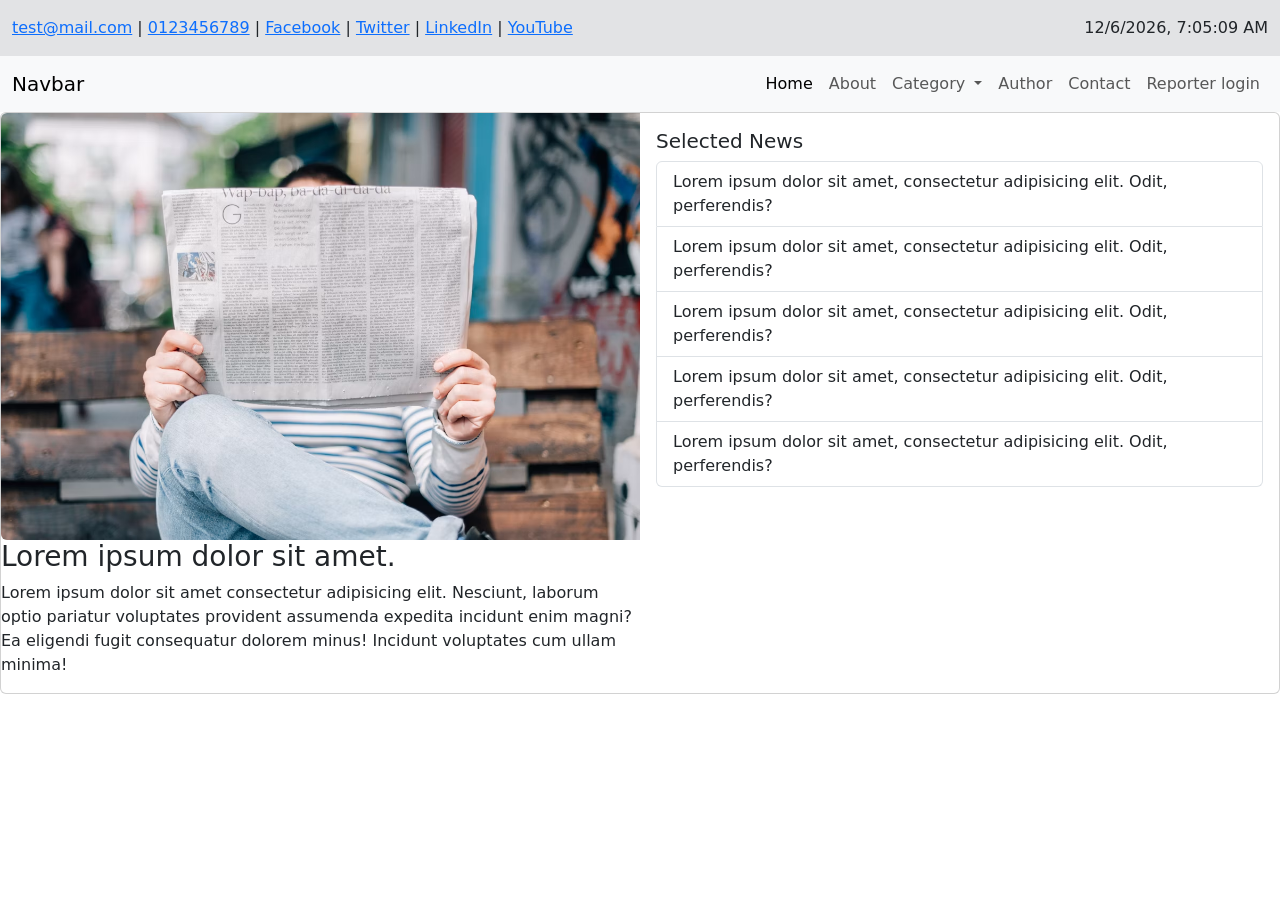
==== index.html @ 18ce4dfd "lead news added" ====
<!doctype html>
<html lang="en">

<head>
    <meta charset="utf-8">
    <meta name="viewport" content="width=device-width, initial-scale=1">
    <title>Bootstrap demo</title>
    <link href="https://cdn.jsdelivr.net/npm/bootstrap@5.3.8/dist/css/bootstrap.min.css" rel="stylesheet"
        integrity="sha384-sRIl4kxILFvY47J16cr9ZwB07vP4J8+LH7qKQnuqkuIAvNWLzeN8tE5YBujZqJLB" crossorigin="anonymous">
</head>

<body>

    <!-- header top -->
    <div class="d-flex justify-content-between align-items-center bg-secondary-subtle py-3 container-fluid">
        <div class="text-dark">
            <a href="">test@mail.com</a> |
            <a href="">0123456789</a> |
            <a href="#">Facebook</a> |
            <a href="#">Twitter</a> |
            <a href="#">LinkedIn</a> |
            <a href="#">YouTube</a>
        </div>

        <div>
            <span id="time" class="time-display"></span>
        </div>
    </div>

    <!-- Navbar -->
    <nav class="navbar navbar-expand-lg bg-body-tertiary">
        <div class="container-fluid">
            <a class="navbar-brand" href="#">Navbar</a>
            <button class="navbar-toggler" type="button" data-bs-toggle="collapse"
                data-bs-target="#navbarSupportedContent" aria-controls="navbarSupportedContent" aria-expanded="false"
                aria-label="Toggle navigation">
                <span class="navbar-toggler-icon"></span>
            </button>
            <div class="collapse navbar-collapse" id="navbarSupportedContent">
                <ul class="navbar-nav ms-auto mb-2 mb-lg-0">
                    <li class="nav-item">
                        <a class="nav-link active" aria-current="page" href="#">Home</a>
                    </li>
                    <li class="nav-item">
                        <a class="nav-link" href="#">About</a>
                    </li>
                    <li class="nav-item dropdown">
                        <a class="nav-link dropdown-toggle" href="#" role="button" data-bs-toggle="dropdown"
                            aria-expanded="false">
                            Category
                        </a>
                        <ul class="dropdown-menu">
                            <li><a class="dropdown-item" href="#">National</a></li>
                            <li><a class="dropdown-item" href="#">Politics</a></li>
                            <li><a class="dropdown-item" href="#">Sports</a></li>
                            <li><a class="dropdown-item" href="#">Education</a></li>
                            <li><a class="dropdown-item" href="#">Entertainment</a></li>

                        </ul>
                    </li>
                    <li class="nav-item">
                        <a class="nav-link" href="#">Author</a>
                    </li>
                    <li class="nav-item">
                        <a class="nav-link" href="#">Contact</a>
                    </li>
                    <li class="nav-item">
                        <a class="nav-link" href="#">Reporter login</a>
                    </li>

                </ul>

            </div>
        </div>
    </nav>

    <!-- lead news -->
    <div class="card mb-3">
        <div class="row g-0">
            <div class="col-md-6">
                <img src="/images/photo-1495020689067-958852a7765e.avif" class="img-fluid rounded-start" alt="...">
                <h3>Lorem ipsum dolor sit amet.</h3>
                <p>Lorem ipsum dolor sit amet consectetur adipisicing elit. Nesciunt, laborum optio pariatur voluptates
                    provident assumenda expedita incidunt enim magni? Ea eligendi fugit consequatur dolorem minus!
                    Incidunt voluptates cum ullam minima!</p>
            </div>
            <div class="col-md-6">
                <div class="card-body">
                    <h3 class="h5">Selected News</h3>
                    <div class="list-group">
                        
                        <a href="#" class="list-group-item list-group-item-action">Lorem ipsum dolor sit amet, consectetur adipisicing elit. Odit, perferendis?</a>
                        <a href="#" class="list-group-item list-group-item-action">Lorem ipsum dolor sit amet, consectetur adipisicing elit. Odit, perferendis?</a>
                        <a href="#" class="list-group-item list-group-item-action">Lorem ipsum dolor sit amet, consectetur adipisicing elit. Odit, perferendis?</a>
                        <a href="#" class="list-group-item list-group-item-action">Lorem ipsum dolor sit amet, consectetur adipisicing elit. Odit, perferendis?</a>
                        <a href="#" class="list-group-item list-group-item-action">Lorem ipsum dolor sit amet, consectetur adipisicing elit. Odit, perferendis?</a>
                        
                    </div>
                </div>
            </div>
        </div>
    </div>



    <script src="https://cdn.jsdelivr.net/npm/bootstrap@5.3.8/dist/js/bootstrap.bundle.min.js"
        integrity="sha384-FKyoEForCGlyvwx9Hj09JcYn3nv7wiPVlz7YYwJrWVcXK/BmnVDxM+D2scQbITxI"
        crossorigin="anonymous"></script>
    <script src="/js/script.js"></script>
</body>

</html>
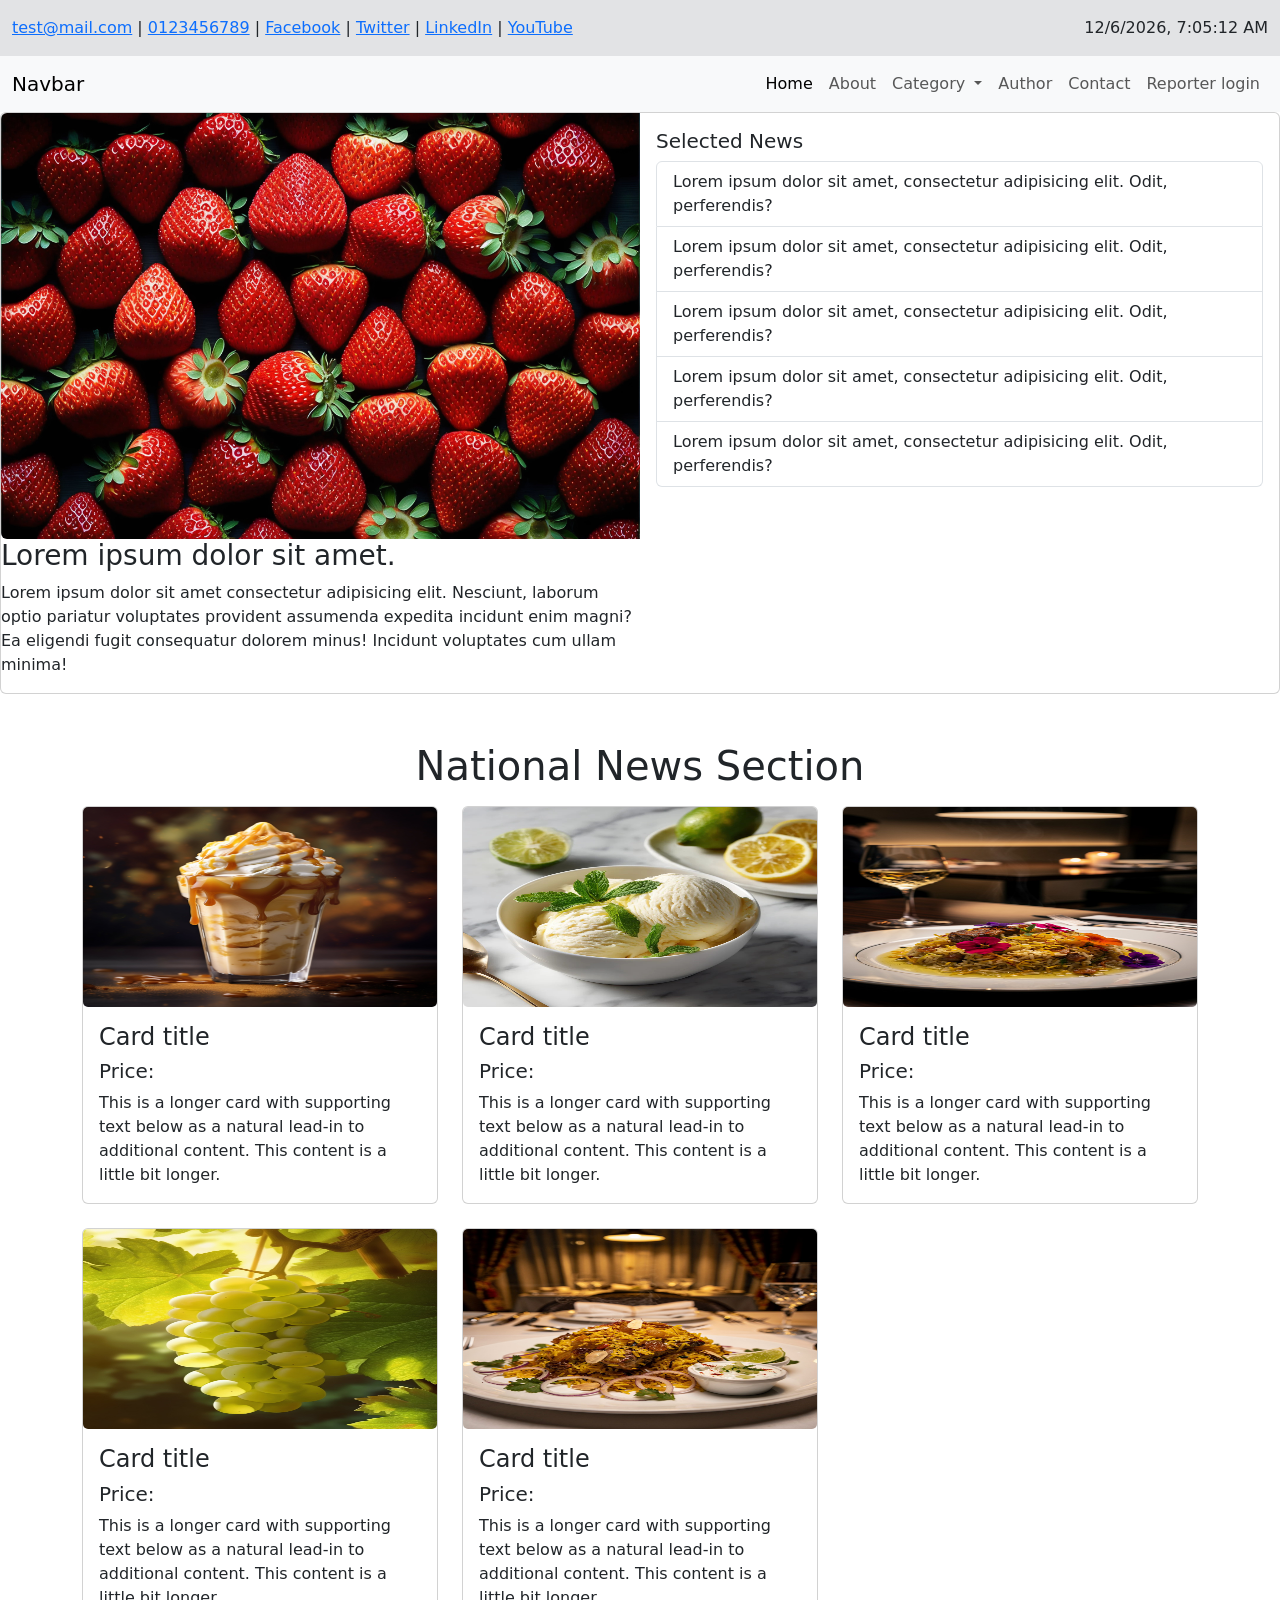
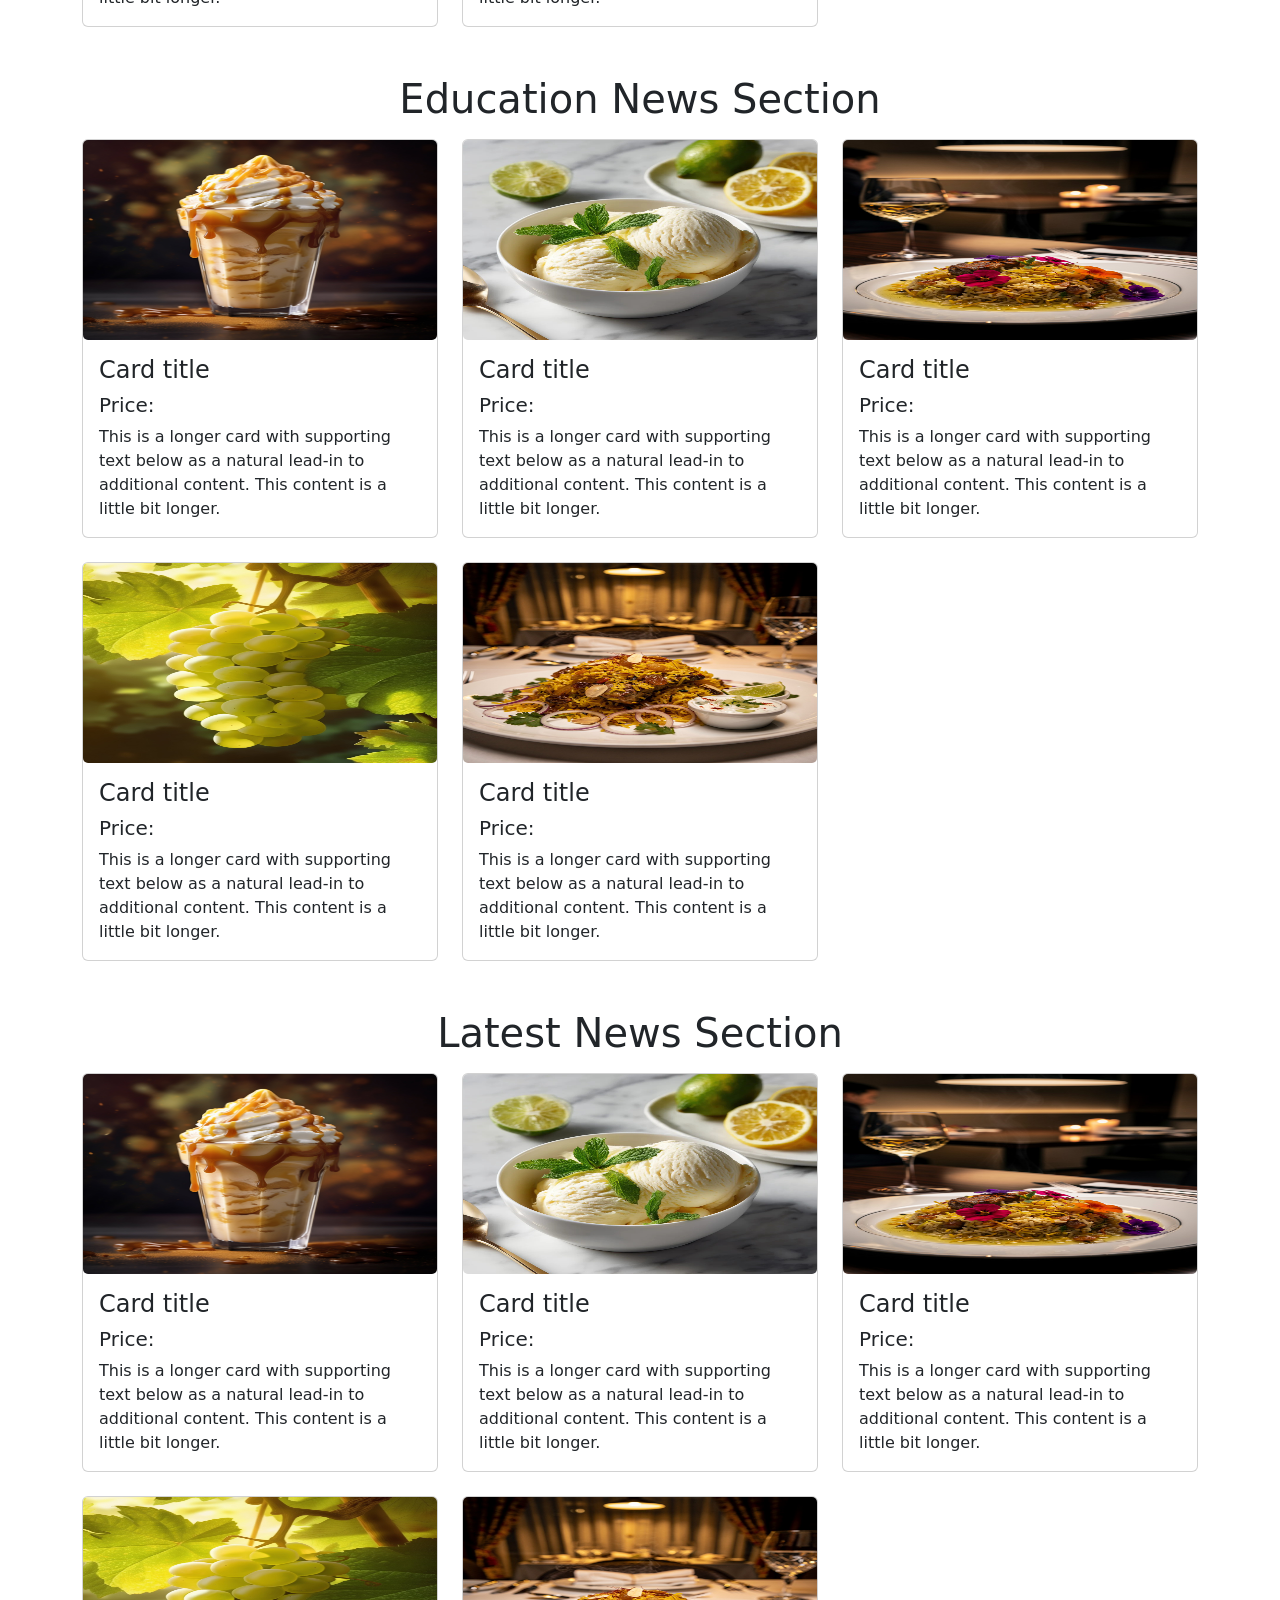
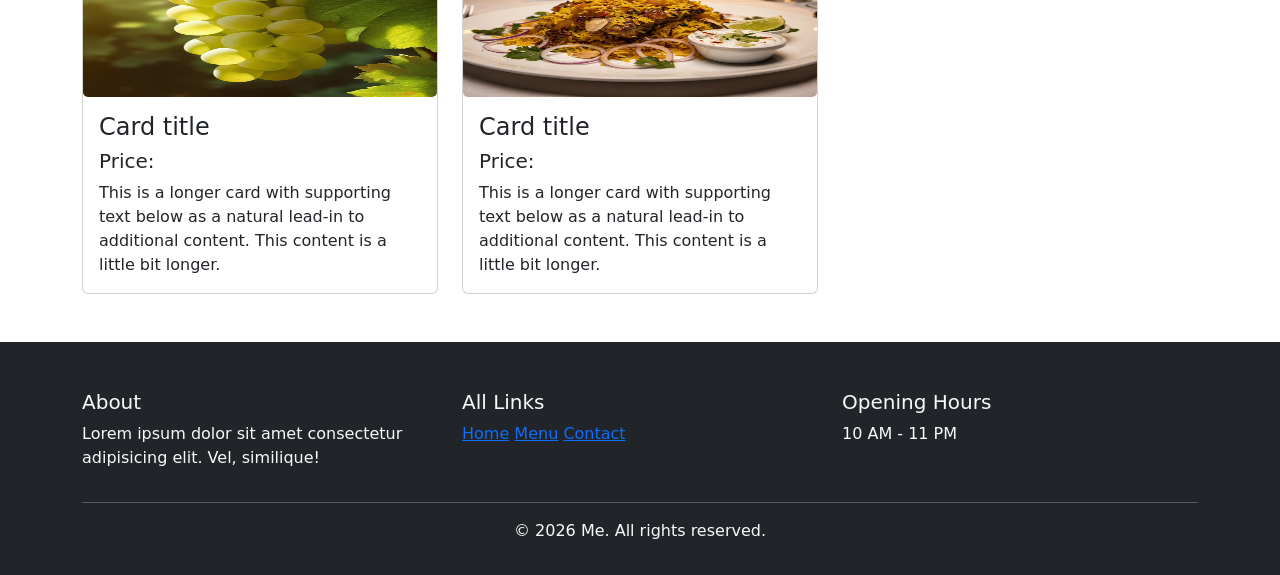
==== commit 0d11a865: "home page complyete" ====
--- a/index.html
+++ b/index.html
@@ -5,6 +5,7 @@
     <meta charset="utf-8">
     <meta name="viewport" content="width=device-width, initial-scale=1">
     <title>Bootstrap demo</title>
+    <link rel="stylesheet" href="/css/style.css">
     <link href="https://cdn.jsdelivr.net/npm/bootstrap@5.3.8/dist/css/bootstrap.min.css" rel="stylesheet"
         integrity="sha384-sRIl4kxILFvY47J16cr9ZwB07vP4J8+LH7qKQnuqkuIAvNWLzeN8tE5YBujZqJLB" crossorigin="anonymous">
 </head>
@@ -78,7 +79,7 @@
     <div class="card mb-3">
         <div class="row g-0">
             <div class="col-md-6">
-                <img src="/images/photo-1495020689067-958852a7765e.avif" class="img-fluid rounded-start" alt="...">
+                <img src="/images/slide-15.jpg" class="img-fluid rounded-start" alt="...">
                 <h3>Lorem ipsum dolor sit amet.</h3>
                 <p>Lorem ipsum dolor sit amet consectetur adipisicing elit. Nesciunt, laborum optio pariatur voluptates
                     provident assumenda expedita incidunt enim magni? Ea eligendi fugit consequatur dolorem minus!
@@ -101,6 +102,232 @@
         </div>
     </div>
 
+     <!-- National News Section  -->
+
+  <section class="container my-5">
+    <h1 class="mt-4 mb-3 text-center">National News Section </h1>
+
+    <!-- Card -->
+    <div class="row row-cols-1 row-cols-md-3 g-4">
+      <div class="col">
+        <div class="card">
+          <img src="/images/card-8.jpg" class="card-img-top card-img" alt="...">
+          <div class="card-body">
+            <h4 class="card-title">Card title</h4>
+            <h5 class="">Price: </h5>
+            <p class="card-text">This is a longer card with supporting text below as a natural lead-in to additional
+              content. This content is a little bit longer.</p>
+          </div>
+        </div>
+      </div>
+      <div class="col">
+        <div class="card">
+          <img src="/images/card-4.jpg" class="card-img-top card-img" alt="...">
+          <div class="card-body">
+            <h4 class="card-title">Card title</h4>
+            <h5 class="">Price: </h5>
+            <p class="card-text">This is a longer card with supporting text below as a natural lead-in to additional
+              content. This content is a little bit longer.</p>
+          </div>
+        </div>
+      </div>
+      <div class="col">
+        <div class="card">
+          <img src="/images/card-10.jpg" class="card-img-top card-img" alt="...">
+          <div class="card-body">
+            <h4 class="card-title">Card title</h4>
+            <h5 class="">Price: </h5>
+            <p class="card-text">This is a longer card with supporting text below as a natural lead-in to additional
+              content. This content is a little bit longer.</p>
+          </div>
+        </div>
+      </div>
+      <div class="col">
+        <div class="card">
+          <img src="/images/card-13.jpg" class="card-img-top card-img" alt="...">
+          <div class="card-body">
+            <h4 class="card-title">Card title</h4>
+            <h5 class="">Price: </h5>
+            <p class="card-text">This is a longer card with supporting text below as a natural lead-in to additional
+              content. This content is a little bit longer.</p>
+          </div>
+        </div>
+      </div>
+      <div class="col">
+        <div class="card">
+          <img src="/images/card-14.jpg" class="card-img-top card-img" alt="...">
+          <div class="card-body">
+            <h4 class="card-title">Card title</h4>
+            <h5 class="">Price: </h5>
+            <p class="card-text">This is a longer card with supporting text below as a natural lead-in to additional
+              content. This content is a little bit longer.</p>
+          </div>
+        </div>
+      </div>
+    </div>
+  </section>
+     <!-- Education News Section  -->
+
+  <section class="container my-5">
+    <h1 class="mt-4 mb-3 text-center">Education News Section  </h1>
+
+    <!-- Card -->
+    <div class="row row-cols-1 row-cols-md-3 g-4">
+      <div class="col">
+        <div class="card">
+          <img src="/images/card-8.jpg" class="card-img-top card-img" alt="...">
+          <div class="card-body">
+            <h4 class="card-title">Card title</h4>
+            <h5 class="">Price: </h5>
+            <p class="card-text">This is a longer card with supporting text below as a natural lead-in to additional
+              content. This content is a little bit longer.</p>
+          </div>
+        </div>
+      </div>
+      <div class="col">
+        <div class="card">
+          <img src="/images/card-4.jpg" class="card-img-top card-img" alt="...">
+          <div class="card-body">
+            <h4 class="card-title">Card title</h4>
+            <h5 class="">Price: </h5>
+            <p class="card-text">This is a longer card with supporting text below as a natural lead-in to additional
+              content. This content is a little bit longer.</p>
+          </div>
+        </div>
+      </div>
+      <div class="col">
+        <div class="card">
+          <img src="/images/card-10.jpg" class="card-img-top card-img" alt="...">
+          <div class="card-body">
+            <h4 class="card-title">Card title</h4>
+            <h5 class="">Price: </h5>
+            <p class="card-text">This is a longer card with supporting text below as a natural lead-in to additional
+              content. This content is a little bit longer.</p>
+          </div>
+        </div>
+      </div>
+      <div class="col">
+        <div class="card">
+          <img src="/images/card-13.jpg" class="card-img-top card-img" alt="...">
+          <div class="card-body">
+            <h4 class="card-title">Card title</h4>
+            <h5 class="">Price: </h5>
+            <p class="card-text">This is a longer card with supporting text below as a natural lead-in to additional
+              content. This content is a little bit longer.</p>
+          </div>
+        </div>
+      </div>
+      <div class="col">
+        <div class="card">
+          <img src="/images/card-14.jpg" class="card-img-top card-img" alt="...">
+          <div class="card-body">
+            <h4 class="card-title">Card title</h4>
+            <h5 class="">Price: </h5>
+            <p class="card-text">This is a longer card with supporting text below as a natural lead-in to additional
+              content. This content is a little bit longer.</p>
+          </div>
+        </div>
+      </div>
+    </div>
+  </section>
+     <!-- Special Dishes section -->
+
+  <section class="container my-5">
+    <h1 class="mt-4 mb-3 text-center">Latest News Section </h1>
+
+    <!-- Card -->
+    <div class="row row-cols-1 row-cols-md-3 g-4">
+      <div class="col">
+        <div class="card">
+          <img src="/images/card-8.jpg" class="card-img-top card-img" alt="...">
+          <div class="card-body">
+            <h4 class="card-title">Card title</h4>
+            <h5 class="">Price: </h5>
+            <p class="card-text">This is a longer card with supporting text below as a natural lead-in to additional
+              content. This content is a little bit longer.</p>
+          </div>
+        </div>
+      </div>
+      <div class="col">
+        <div class="card">
+          <img src="/images/card-4.jpg" class="card-img-top card-img" alt="...">
+          <div class="card-body">
+            <h4 class="card-title">Card title</h4>
+            <h5 class="">Price: </h5>
+            <p class="card-text">This is a longer card with supporting text below as a natural lead-in to additional
+              content. This content is a little bit longer.</p>
+          </div>
+        </div>
+      </div>
+      <div class="col">
+        <div class="card">
+          <img src="/images/card-10.jpg" class="card-img-top card-img" alt="...">
+          <div class="card-body">
+            <h4 class="card-title">Card title</h4>
+            <h5 class="">Price: </h5>
+            <p class="card-text">This is a longer card with supporting text below as a natural lead-in to additional
+              content. This content is a little bit longer.</p>
+          </div>
+        </div>
+      </div>
+      <div class="col">
+        <div class="card">
+          <img src="/images/card-13.jpg" class="card-img-top card-img" alt="...">
+          <div class="card-body">
+            <h4 class="card-title">Card title</h4>
+            <h5 class="">Price: </h5>
+            <p class="card-text">This is a longer card with supporting text below as a natural lead-in to additional
+              content. This content is a little bit longer.</p>
+          </div>
+        </div>
+      </div>
+      <div class="col">
+        <div class="card">
+          <img src="/images/card-14.jpg" class="card-img-top card-img" alt="...">
+          <div class="card-body">
+            <h4 class="card-title">Card title</h4>
+            <h5 class="">Price: </h5>
+            <p class="card-text">This is a longer card with supporting text below as a natural lead-in to additional
+              content. This content is a little bit longer.</p>
+          </div>
+        </div>
+      </div>
+    </div>
+  </section>
+
+  <footer class=" bg-dark text-light mt-5 pt-5 pb-3">
+  <div class="container">
+    <div class="row">
+
+      <div class="col-md-4">  
+        <h5>About</h5>
+        <p>Lorem ipsum dolor sit amet consectetur adipisicing elit. Vel, similique!</p>
+      </div>
+
+      <div class="col-md-4">  
+        <h5>All Links</h5>
+          <a href="/index.html">Home</a>
+          <a href="/menu.html">Menu</a>
+          <a href="/contact.html">Contact</a>
+      </div>
+
+      <div class="col-md-4"> 
+        <h5>Opening Hours</h5>
+        <p>10 AM - 11 PM</p> 
+      </div>
+
+
+    </div>
+    <hr>
+  
+      <p class="text-center">&copy; 2026 Me. All rights reserved.</p>
+    
+    
+    
+  </div>
+
+</footer>
+
 
 
     <script src="https://cdn.jsdelivr.net/npm/bootstrap@5.3.8/dist/js/bootstrap.bundle.min.js"
--- a/css/style.css
+++ b/css/style.css
@@ -0,0 +1,3 @@
+.card-img{
+    height: 200px;
+}
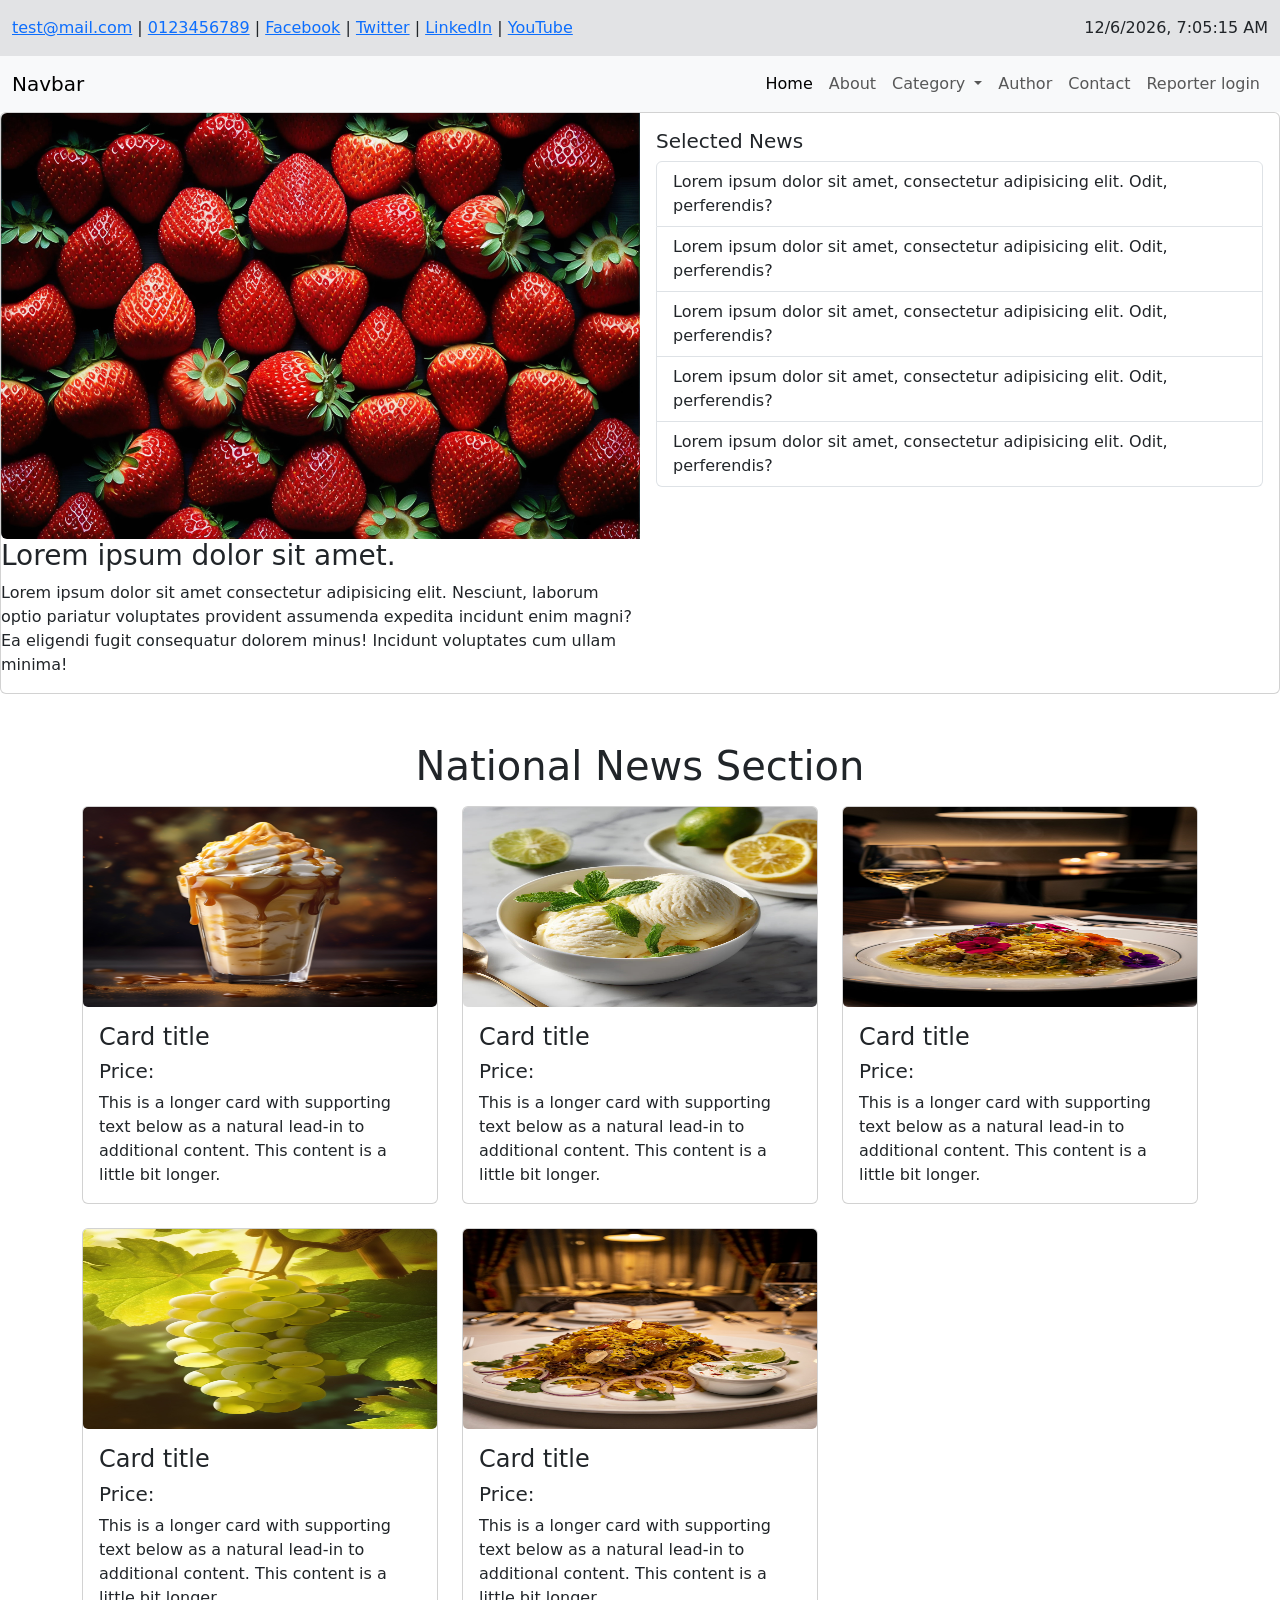
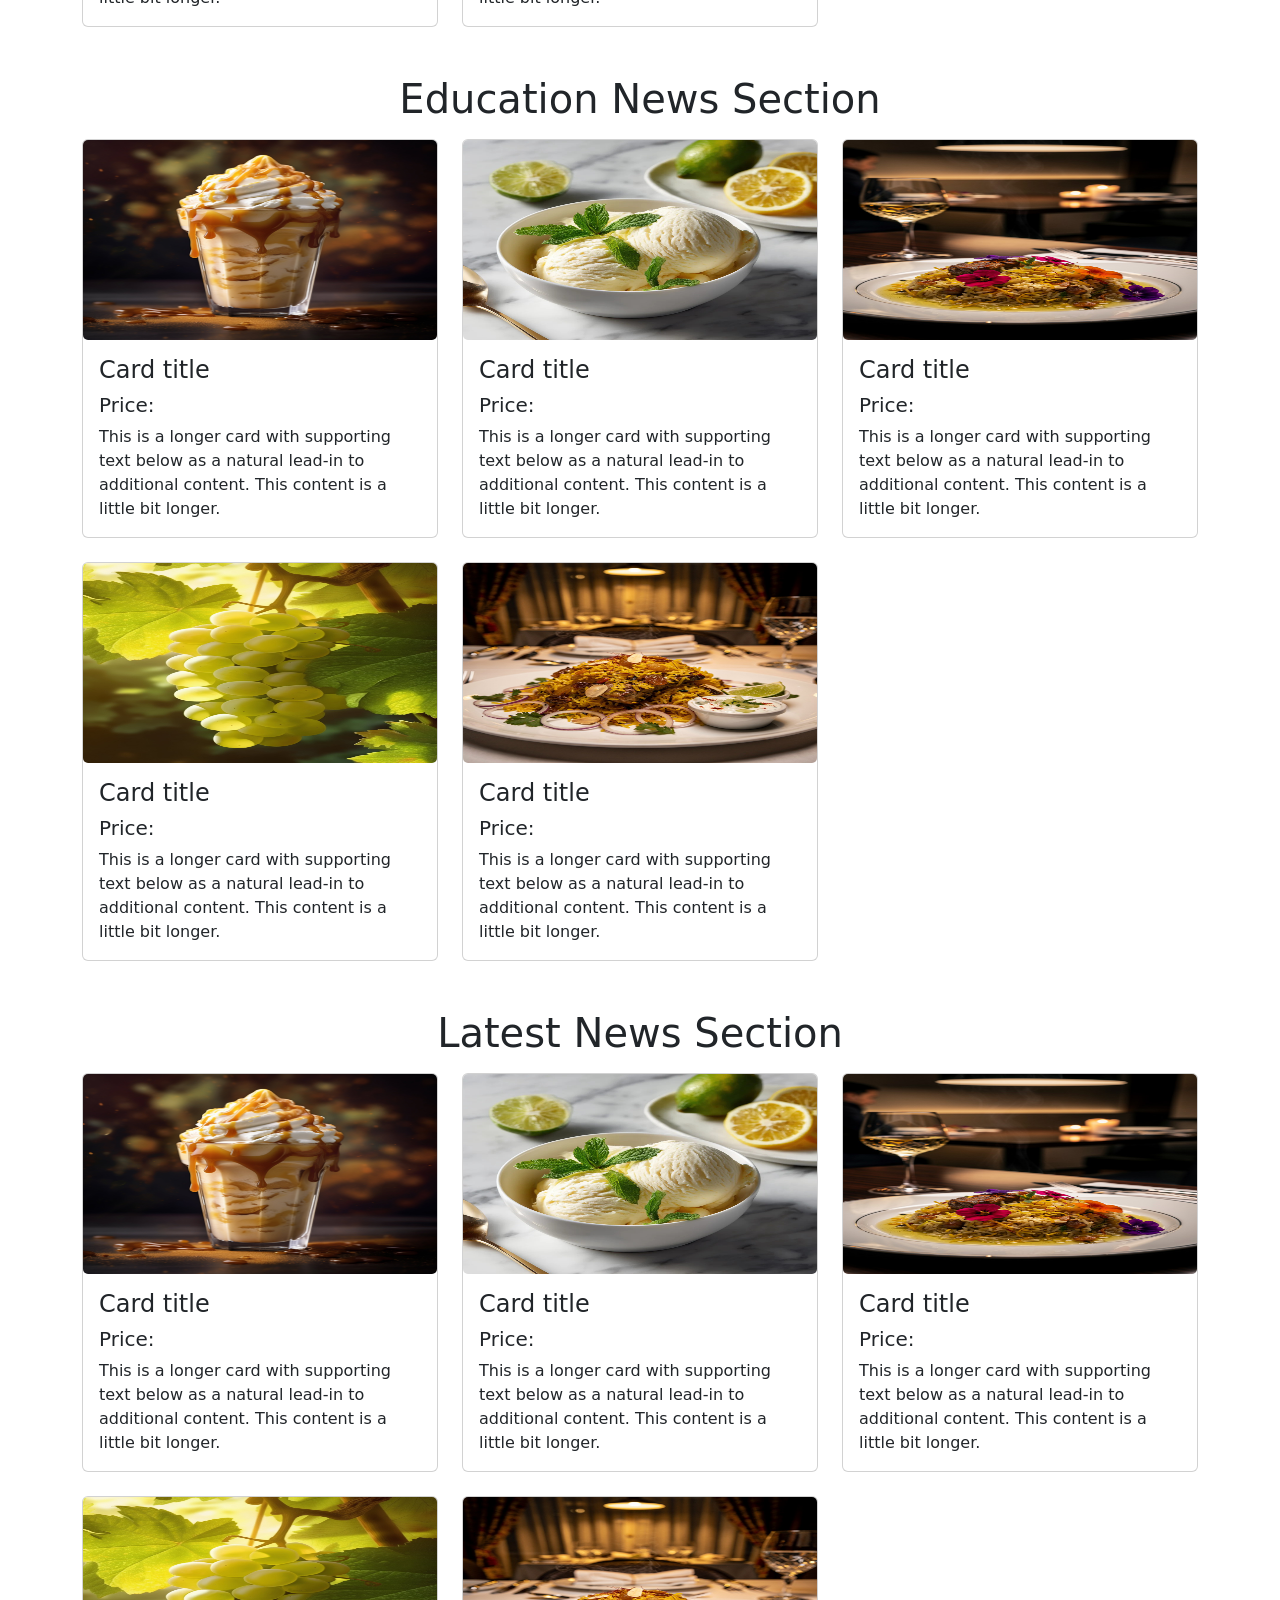
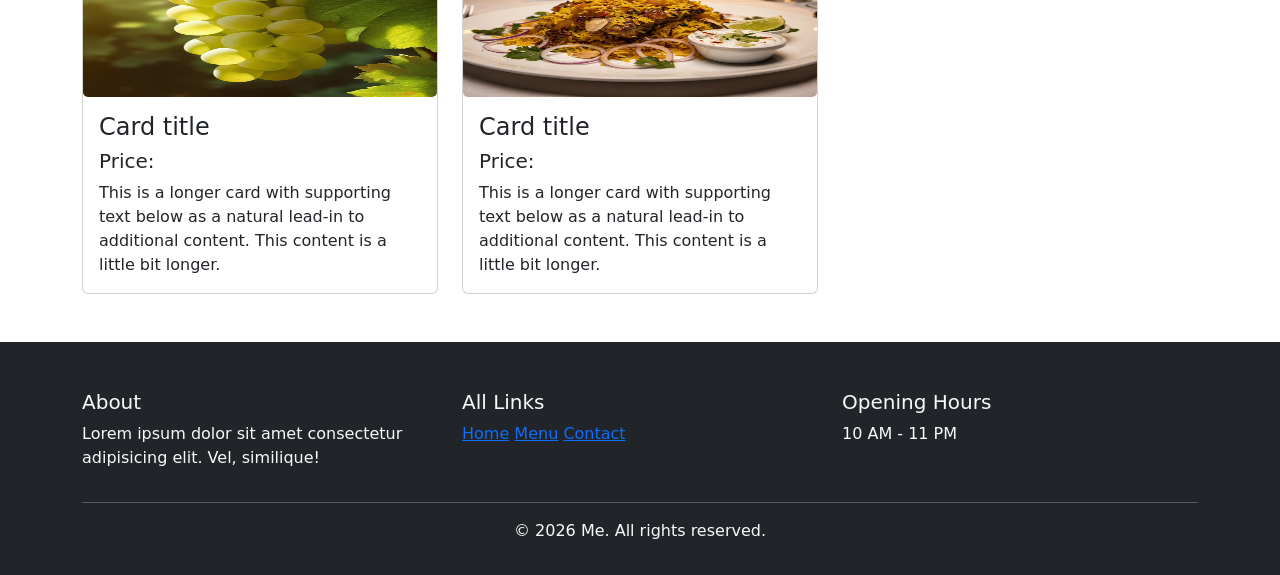
==== commit a591629e: "about page" ====
--- a/index.html
+++ b/index.html
@@ -40,10 +40,10 @@
             <div class="collapse navbar-collapse" id="navbarSupportedContent">
                 <ul class="navbar-nav ms-auto mb-2 mb-lg-0">
                     <li class="nav-item">
-                        <a class="nav-link active" aria-current="page" href="#">Home</a>
-                    </li>
-                    <li class="nav-item">
-                        <a class="nav-link" href="#">About</a>
+                        <a class="nav-link active" aria-current="page" href="/index.html">Home</a>
+                    </li>
+                    <li class="nav-item">
+                        <a class="nav-link" href="/about.html">About</a>
                     </li>
                     <li class="nav-item dropdown">
                         <a class="nav-link dropdown-toggle" href="#" role="button" data-bs-toggle="dropdown"
@@ -60,13 +60,13 @@
                         </ul>
                     </li>
                     <li class="nav-item">
-                        <a class="nav-link" href="#">Author</a>
-                    </li>
-                    <li class="nav-item">
-                        <a class="nav-link" href="#">Contact</a>
-                    </li>
-                    <li class="nav-item">
-                        <a class="nav-link" href="#">Reporter login</a>
+                        <a class="nav-link" href="/author.html">Author</a>
+                    </li>
+                    <li class="nav-item">
+                        <a class="nav-link" href="/contact.html">Contact</a>
+                    </li>
+                    <li class="nav-item">
+                        <a class="nav-link" href="/login.html">Reporter login</a>
                     </li>
 
                 </ul>
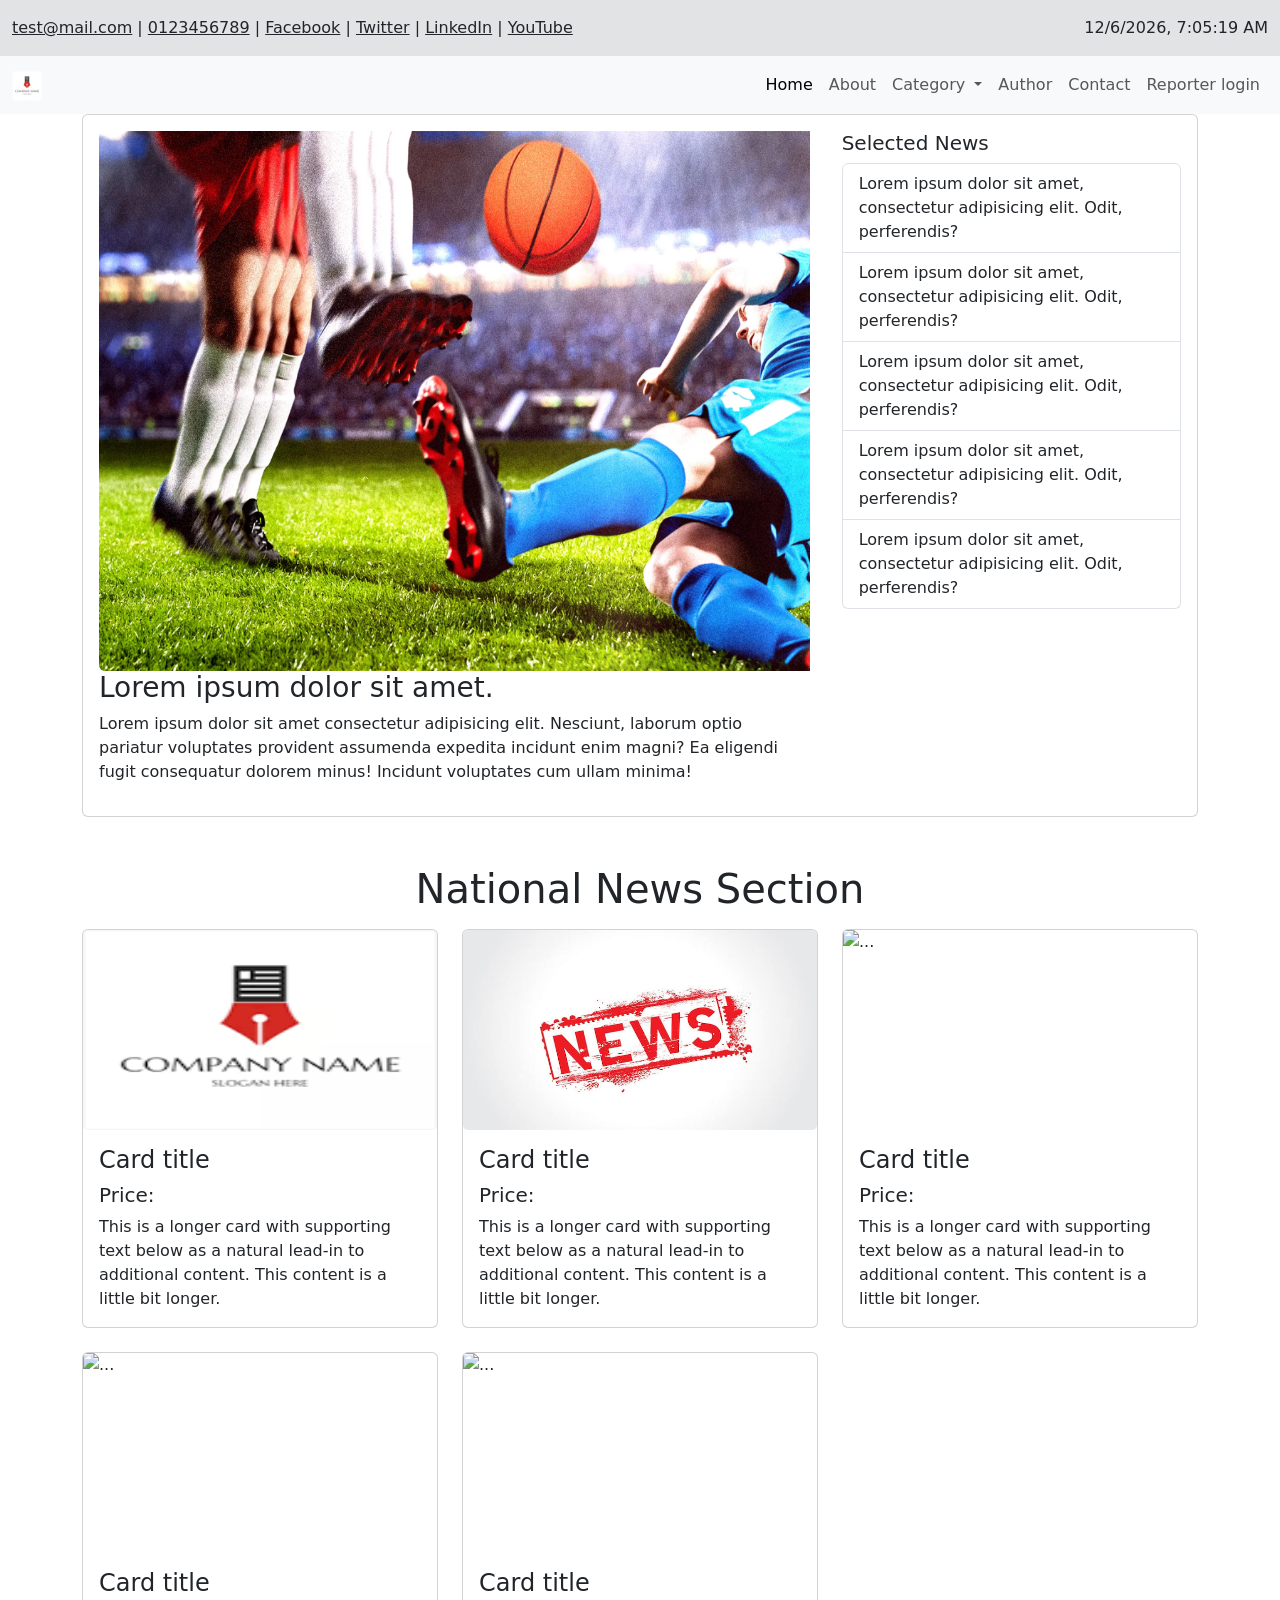
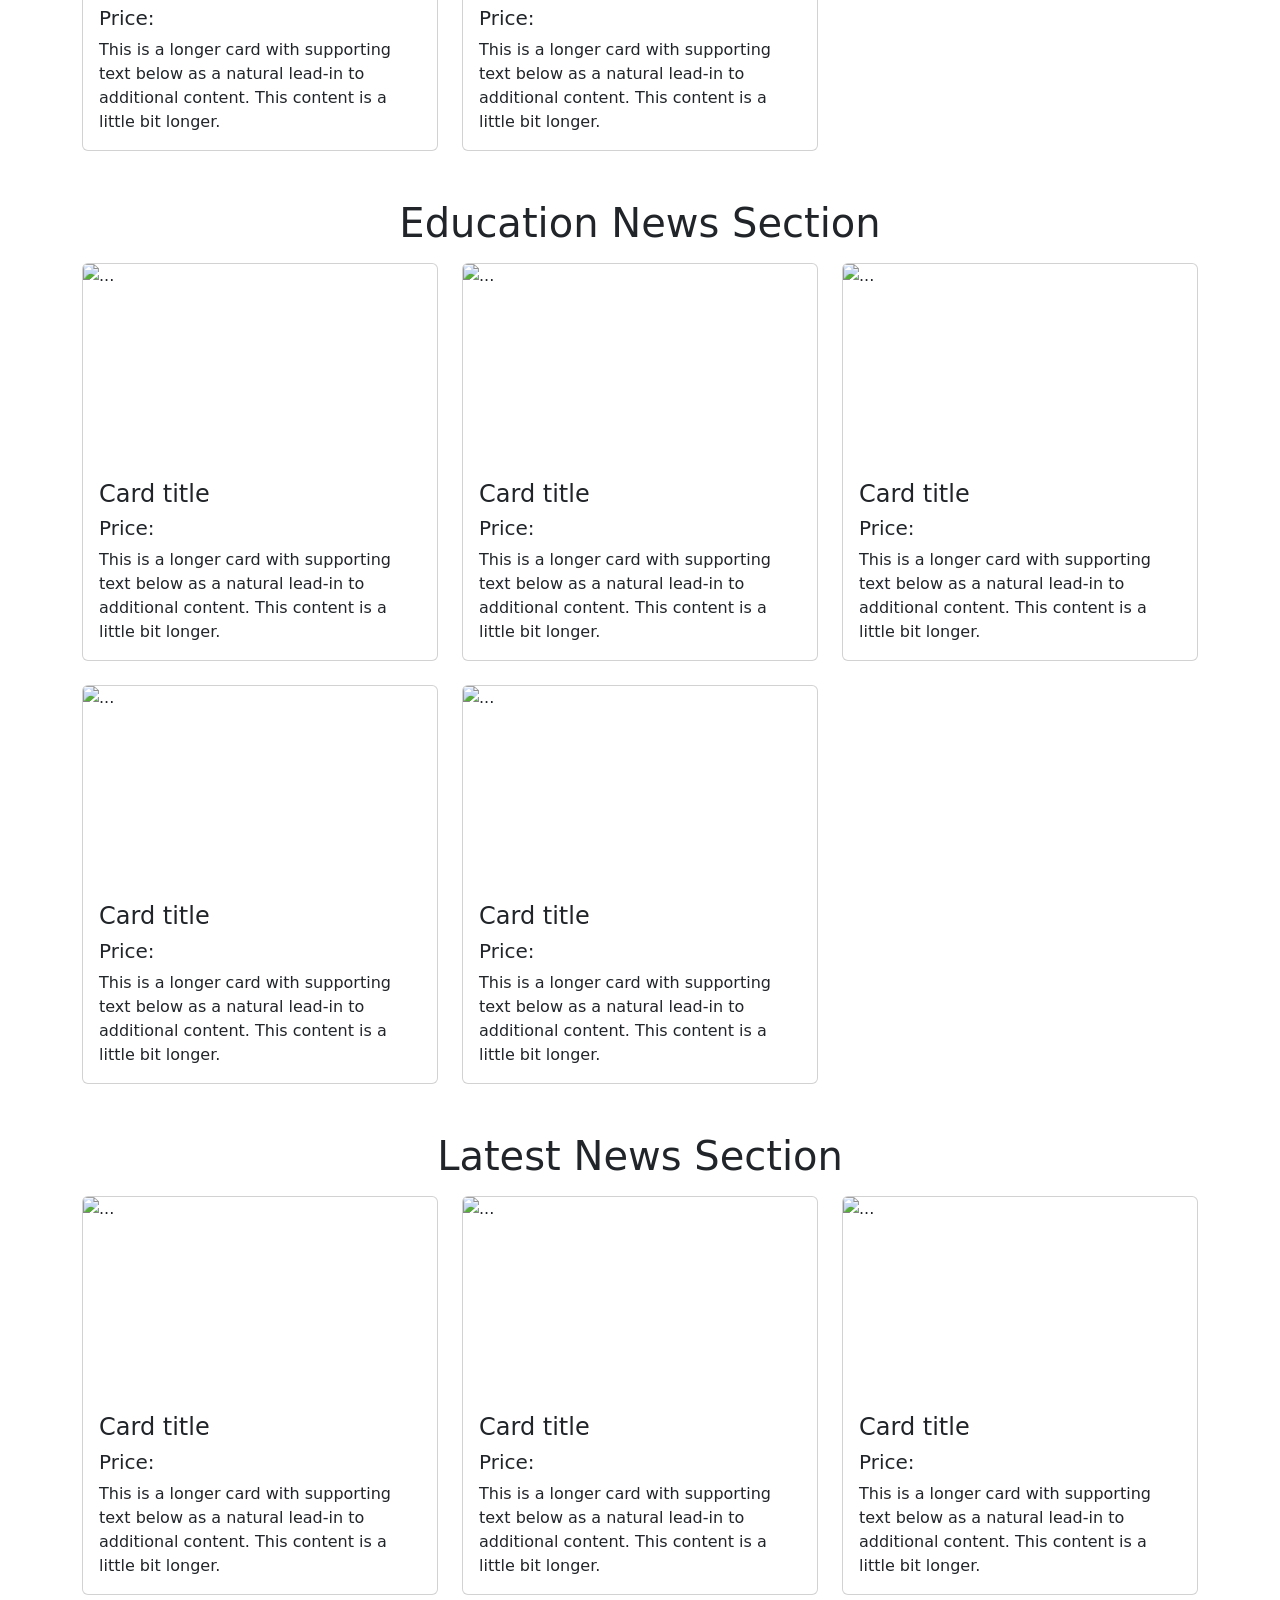
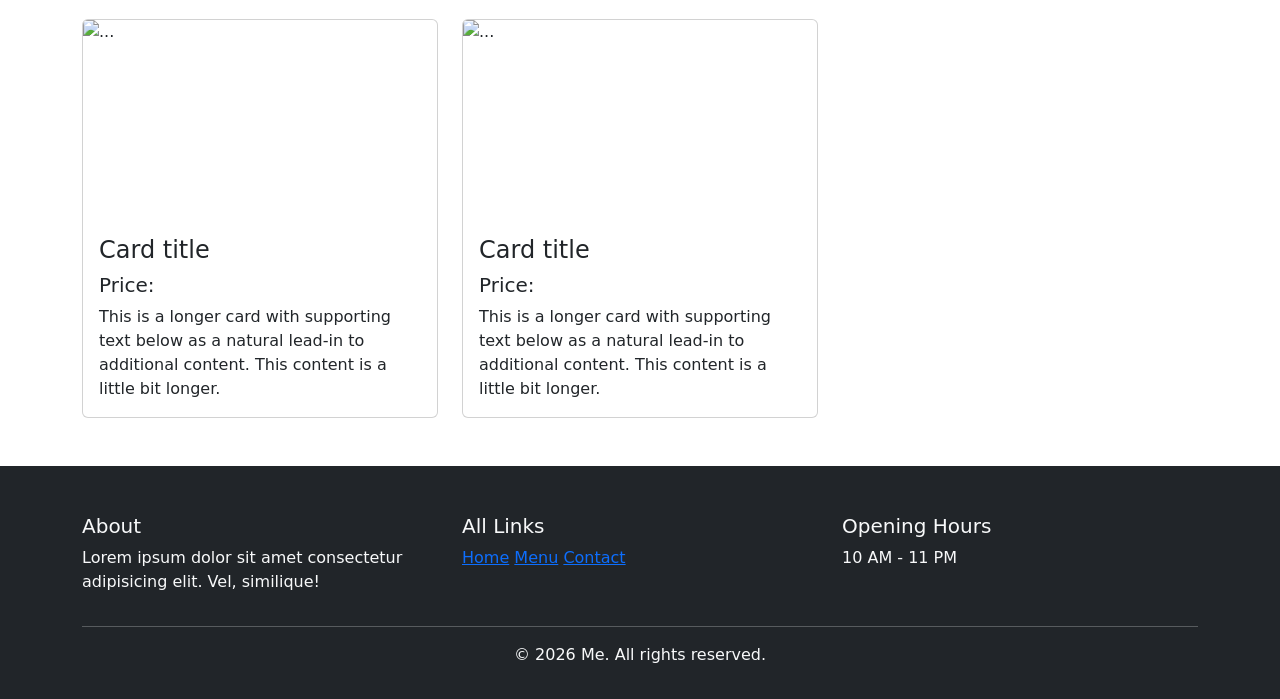
==== commit c273cd84: "home herader" ====
--- a/index.html
+++ b/index.html
@@ -15,12 +15,12 @@
     <!-- header top -->
     <div class="d-flex justify-content-between align-items-center bg-secondary-subtle py-3 container-fluid">
         <div class="text-dark">
-            <a href="">test@mail.com</a> |
-            <a href="">0123456789</a> |
-            <a href="#">Facebook</a> |
-            <a href="#">Twitter</a> |
-            <a href="#">LinkedIn</a> |
-            <a href="#">YouTube</a>
+            <a class="text-dark" href="">test@mail.com</a> |
+            <a class="text-dark" href="">0123456789</a> |
+            <a class="text-dark" href="#">Facebook</a> |
+            <a class="text-dark" href="#">Twitter</a> |
+            <a class="text-dark" href="#">LinkedIn</a> |
+            <a class="text-dark" href="#">YouTube</a>
         </div>
 
         <div>
@@ -31,7 +31,7 @@
     <!-- Navbar -->
     <nav class="navbar navbar-expand-lg bg-body-tertiary">
         <div class="container-fluid">
-            <a class="navbar-brand" href="#">Navbar</a>
+            <a class="navbar-brand" href="#"><img class="nav-logo" src="/images/news1.png" alt=""></a>
             <button class="navbar-toggler" type="button" data-bs-toggle="collapse"
                 data-bs-target="#navbarSupportedContent" aria-controls="navbarSupportedContent" aria-expanded="false"
                 aria-label="Toggle navigation">
@@ -76,16 +76,17 @@
     </nav>
 
     <!-- lead news -->
-    <div class="card mb-3">
+    <section class="container">
+      <div class="card mb-3">
         <div class="row g-0">
-            <div class="col-md-6">
-                <img src="/images/slide-15.jpg" class="img-fluid rounded-start" alt="...">
+            <div class="col-md-8 p-3">
+                <img src="/images/sports2.webp" class="rounded-start hero-image" alt="...">
                 <h3>Lorem ipsum dolor sit amet.</h3>
                 <p>Lorem ipsum dolor sit amet consectetur adipisicing elit. Nesciunt, laborum optio pariatur voluptates
                     provident assumenda expedita incidunt enim magni? Ea eligendi fugit consequatur dolorem minus!
                     Incidunt voluptates cum ullam minima!</p>
             </div>
-            <div class="col-md-6">
+            <div class="col-md-4">
                 <div class="card-body">
                     <h3 class="h5">Selected News</h3>
                     <div class="list-group">
@@ -101,6 +102,7 @@
             </div>
         </div>
     </div>
+    </section>
 
      <!-- National News Section  -->
 
@@ -111,18 +113,18 @@
     <div class="row row-cols-1 row-cols-md-3 g-4">
       <div class="col">
         <div class="card">
-          <img src="/images/card-8.jpg" class="card-img-top card-img" alt="...">
-          <div class="card-body">
-            <h4 class="card-title">Card title</h4>
-            <h5 class="">Price: </h5>
-            <p class="card-text">This is a longer card with supporting text below as a natural lead-in to additional
-              content. This content is a little bit longer.</p>
-          </div>
-        </div>
-      </div>
-      <div class="col">
-        <div class="card">
-          <img src="/images/card-4.jpg" class="card-img-top card-img" alt="...">
+          <img src="/images/news1.png" class="card-img-top card-img" alt="...">
+          <div class="card-body">
+            <h4 class="card-title">Card title</h4>
+            <h5 class="">Price: </h5>
+            <p class="card-text">This is a longer card with supporting text below as a natural lead-in to additional
+              content. This content is a little bit longer.</p>
+          </div>
+        </div>
+      </div>
+      <div class="col">
+        <div class="card">
+          <img src="/images/news7.jpeg" class="card-img-top card-img" alt="...">
           <div class="card-body">
             <h4 class="card-title">Card title</h4>
             <h5 class="">Price: </h5>
--- a/css/style.css
+++ b/css/style.css
@@ -1,3 +1,12 @@
 .card-img{
     height: 200px;
+}
+
+.nav-logo{
+    height: 30px;
+}
+
+.hero-image{
+    height: 60vh;
+    width: 100%;
 }
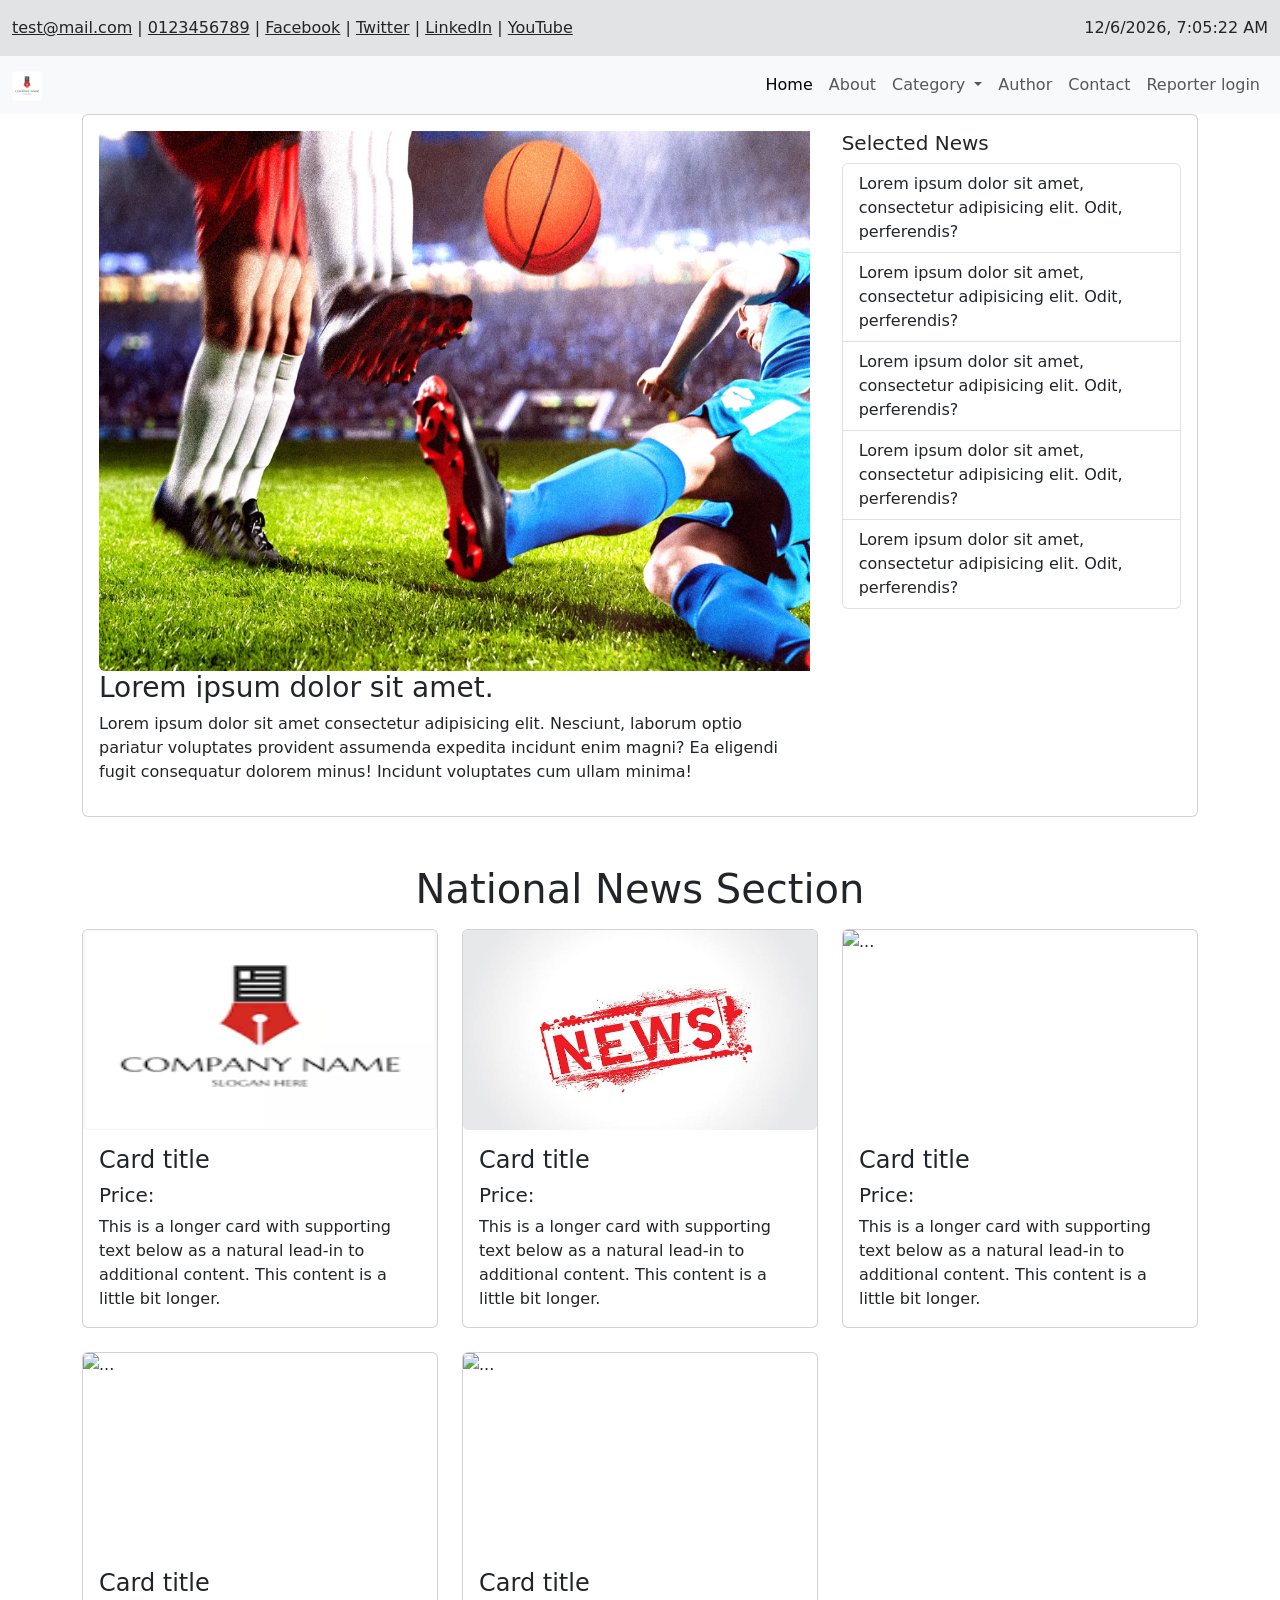
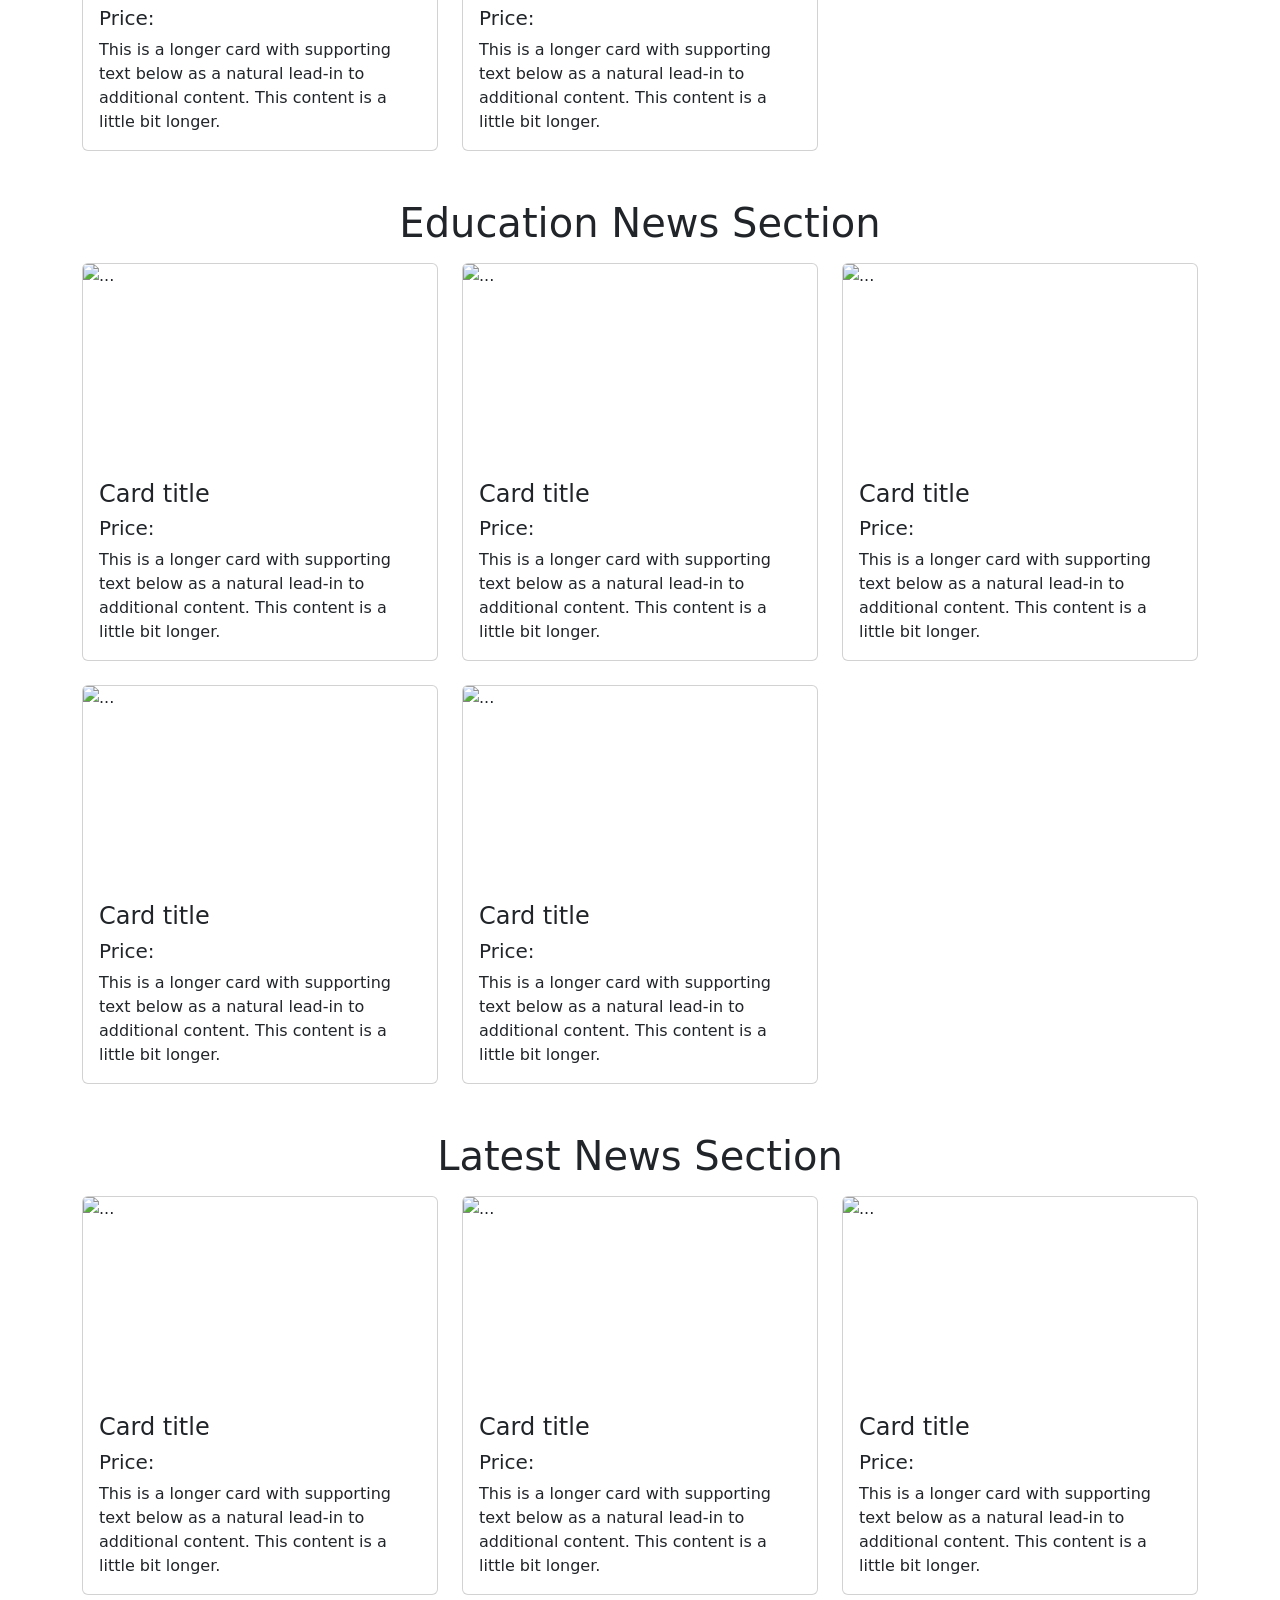
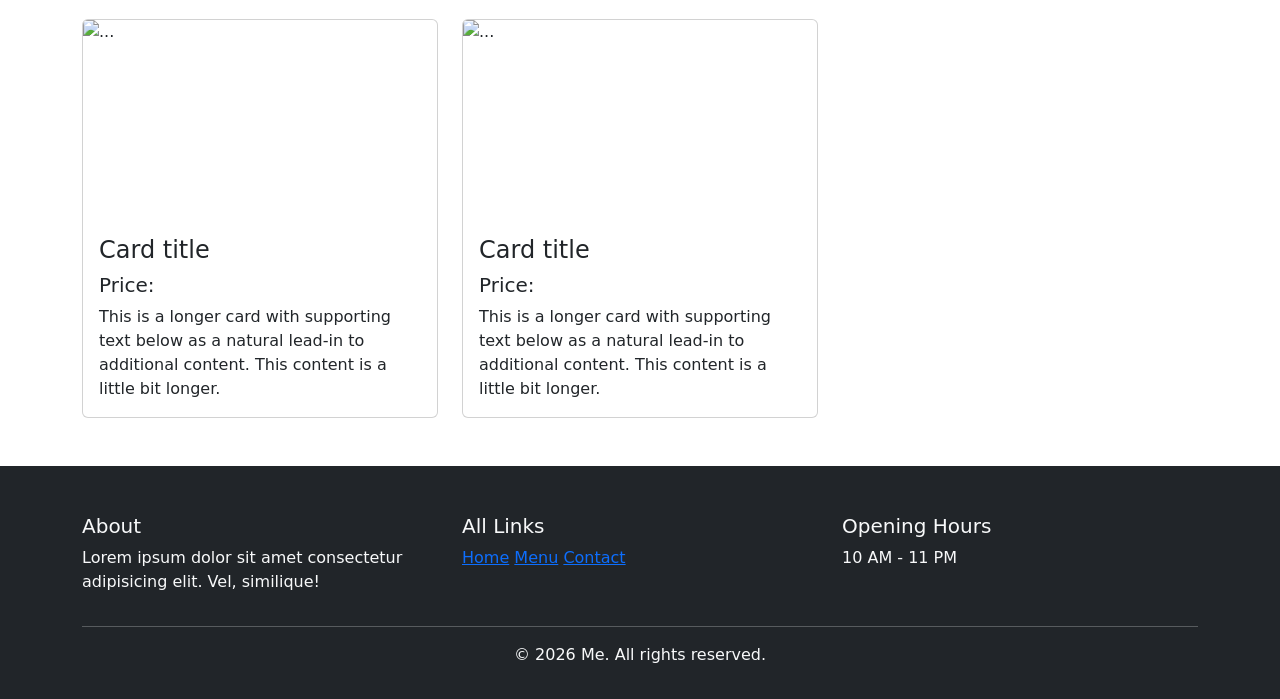
==== commit 146089c8: "setup navbar" ====
--- a/index.html
+++ b/index.html
@@ -51,11 +51,11 @@
                             Category
                         </a>
                         <ul class="dropdown-menu">
-                            <li><a class="dropdown-item" href="#">National</a></li>
-                            <li><a class="dropdown-item" href="#">Politics</a></li>
-                            <li><a class="dropdown-item" href="#">Sports</a></li>
-                            <li><a class="dropdown-item" href="#">Education</a></li>
-                            <li><a class="dropdown-item" href="#">Entertainment</a></li>
+                            <li><a class="dropdown-item" href="/category.html">National</a></li>
+                            <li><a class="dropdown-item" href="/category.html">Politics</a></li>
+                            <li><a class="dropdown-item" href="/category.html">Sports</a></li>
+                            <li><a class="dropdown-item" href="/category.html">Education</a></li>
+                            <li><a class="dropdown-item" href="/category.html">Entertainment</a></li>
 
                         </ul>
                     </li>
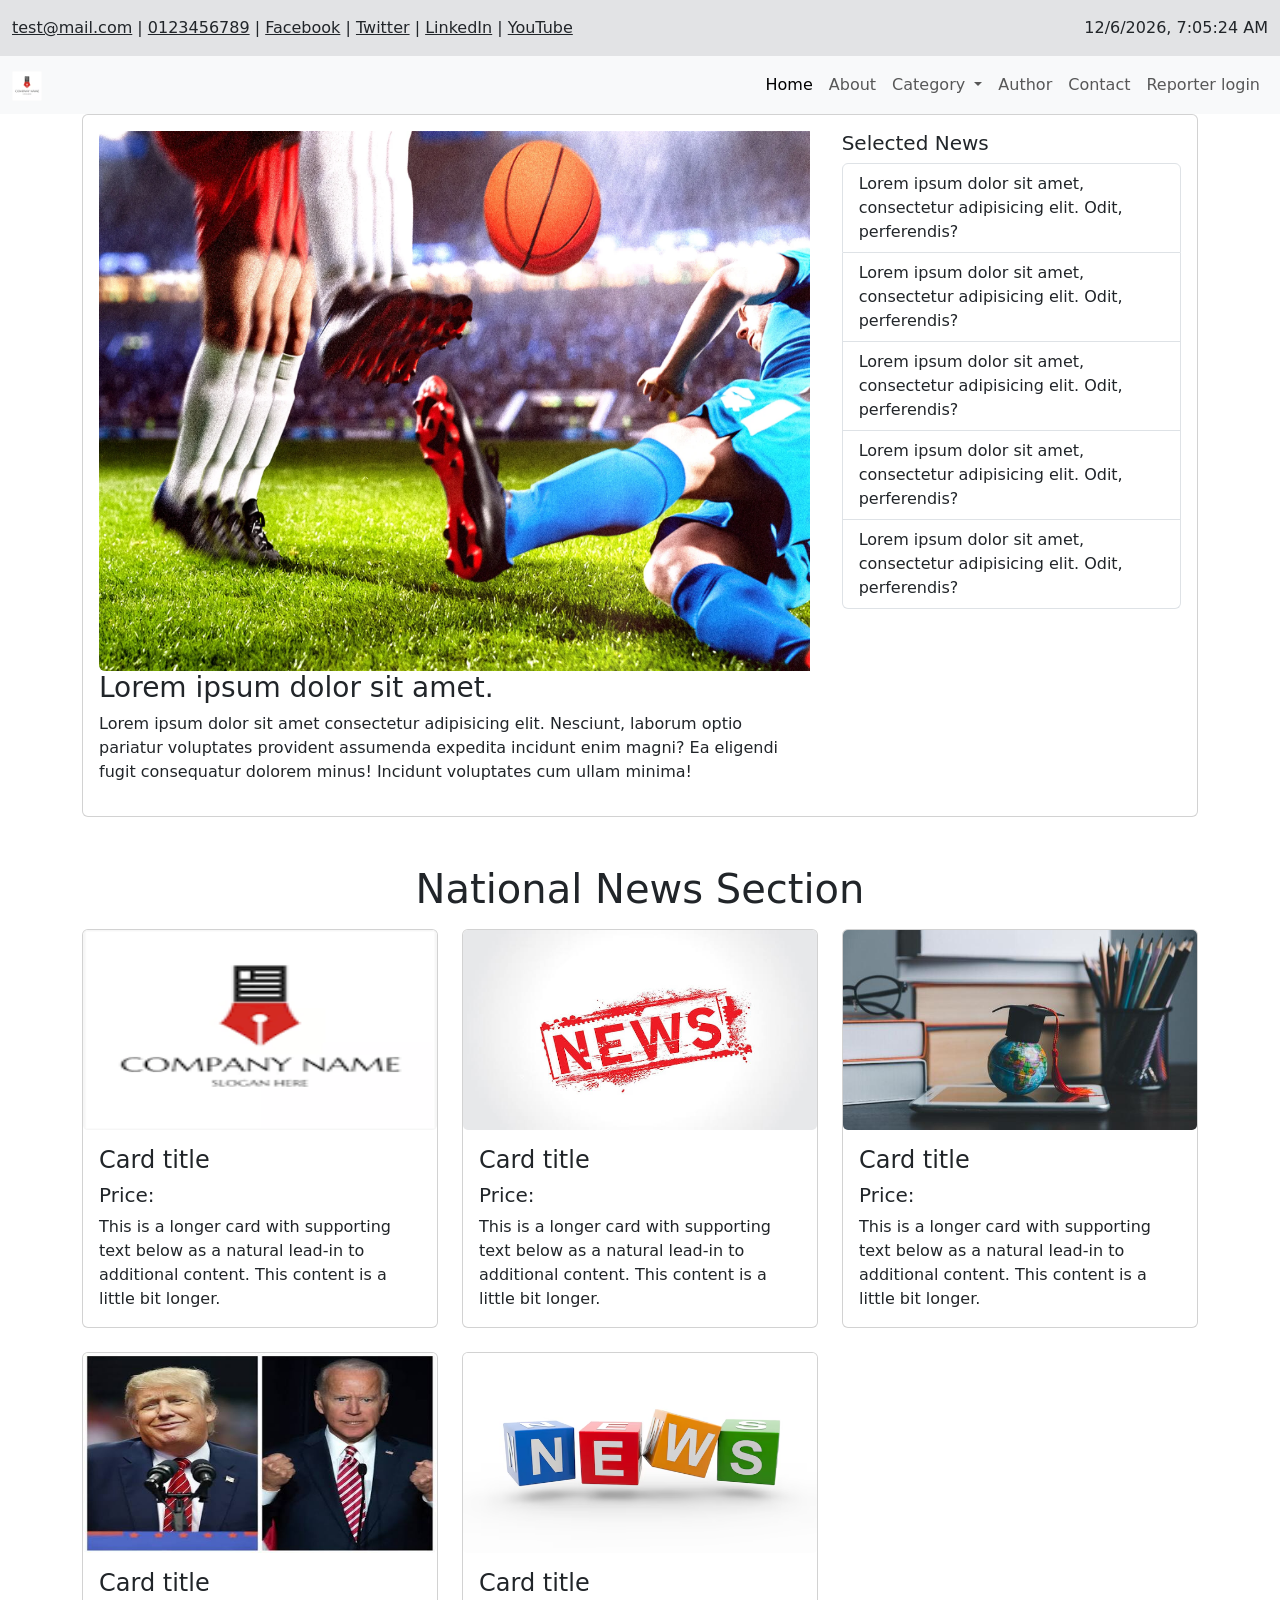
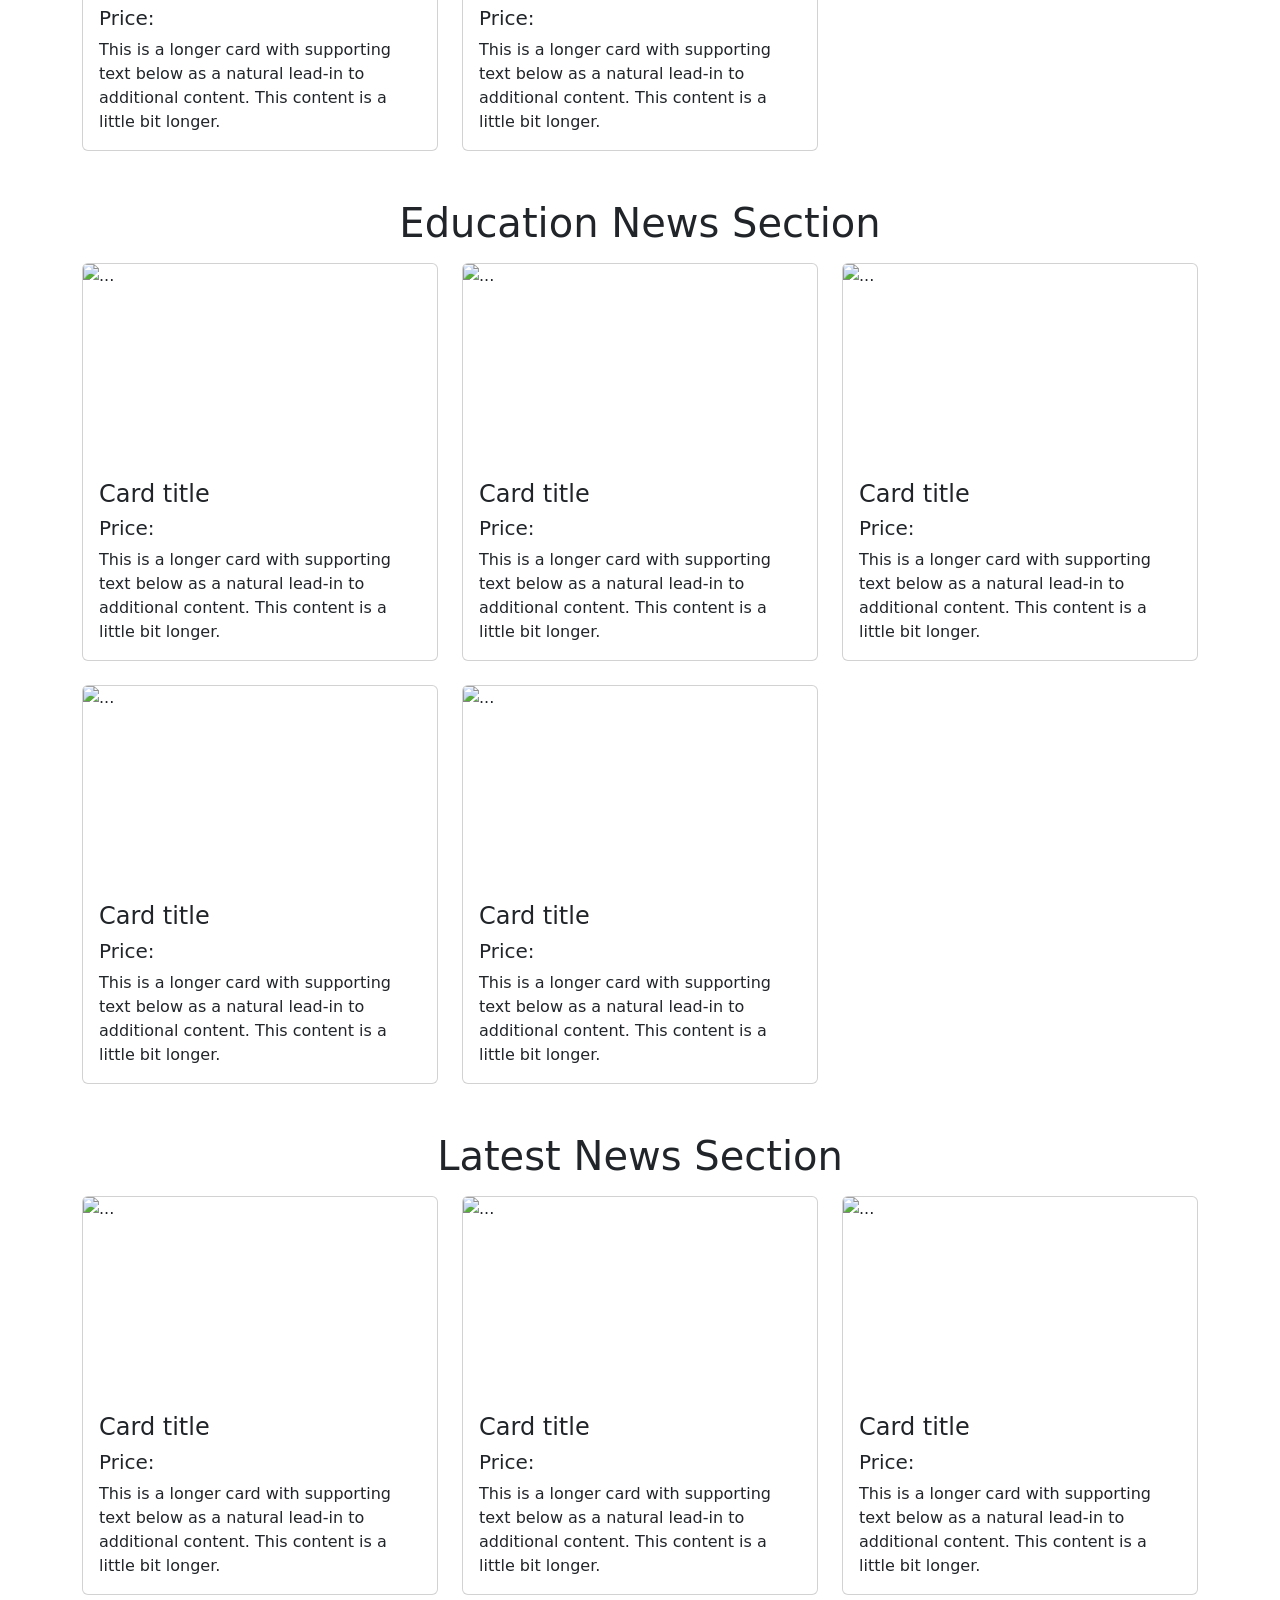
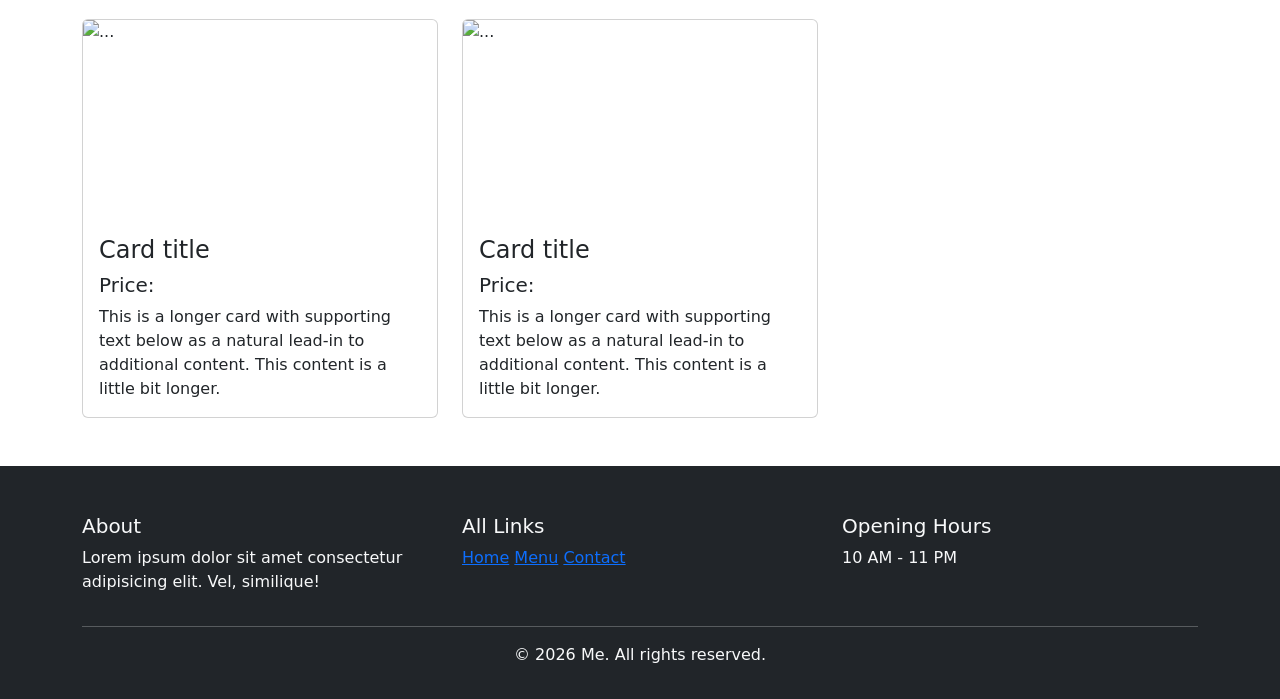
==== commit 764cb414: "contect form" ====
--- a/index.html
+++ b/index.html
@@ -135,29 +135,29 @@
       </div>
       <div class="col">
         <div class="card">
-          <img src="/images/card-10.jpg" class="card-img-top card-img" alt="...">
-          <div class="card-body">
-            <h4 class="card-title">Card title</h4>
-            <h5 class="">Price: </h5>
-            <p class="card-text">This is a longer card with supporting text below as a natural lead-in to additional
-              content. This content is a little bit longer.</p>
-          </div>
-        </div>
-      </div>
-      <div class="col">
-        <div class="card">
-          <img src="/images/card-13.jpg" class="card-img-top card-img" alt="...">
-          <div class="card-body">
-            <h4 class="card-title">Card title</h4>
-            <h5 class="">Price: </h5>
-            <p class="card-text">This is a longer card with supporting text below as a natural lead-in to additional
-              content. This content is a little bit longer.</p>
-          </div>
-        </div>
-      </div>
-      <div class="col">
-        <div class="card">
-          <img src="/images/card-14.jpg" class="card-img-top card-img" alt="...">
+          <img src="/images/education6.jpg" class="card-img-top card-img" alt="...">
+          <div class="card-body">
+            <h4 class="card-title">Card title</h4>
+            <h5 class="">Price: </h5>
+            <p class="card-text">This is a longer card with supporting text below as a natural lead-in to additional
+              content. This content is a little bit longer.</p>
+          </div>
+        </div>
+      </div>
+      <div class="col">
+        <div class="card">
+          <img src="/images/politic2.jpeg" class="card-img-top card-img" alt="...">
+          <div class="card-body">
+            <h4 class="card-title">Card title</h4>
+            <h5 class="">Price: </h5>
+            <p class="card-text">This is a longer card with supporting text below as a natural lead-in to additional
+              content. This content is a little bit longer.</p>
+          </div>
+        </div>
+      </div>
+      <div class="col">
+        <div class="card">
+          <img src="/images/news5.avif" class="card-img-top card-img" alt="...">
           <div class="card-body">
             <h4 class="card-title">Card title</h4>
             <h5 class="">Price: </h5>
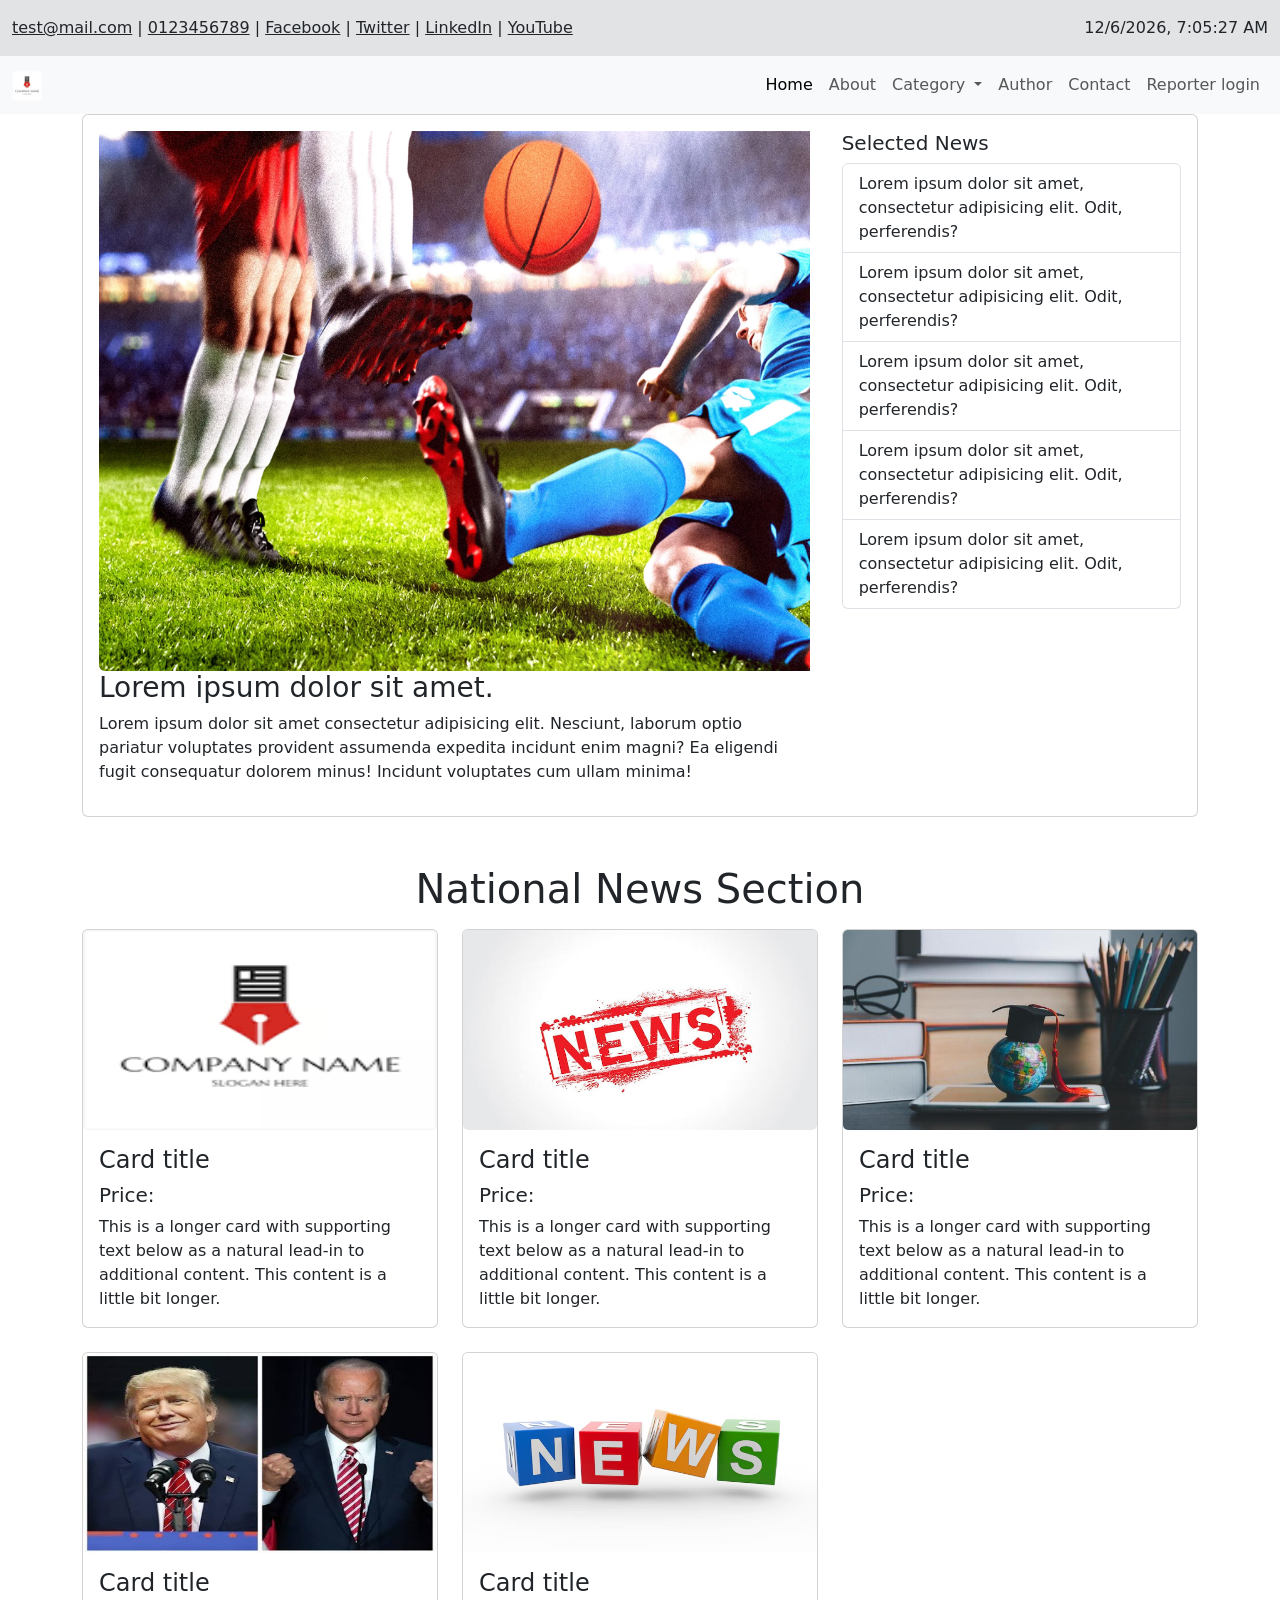
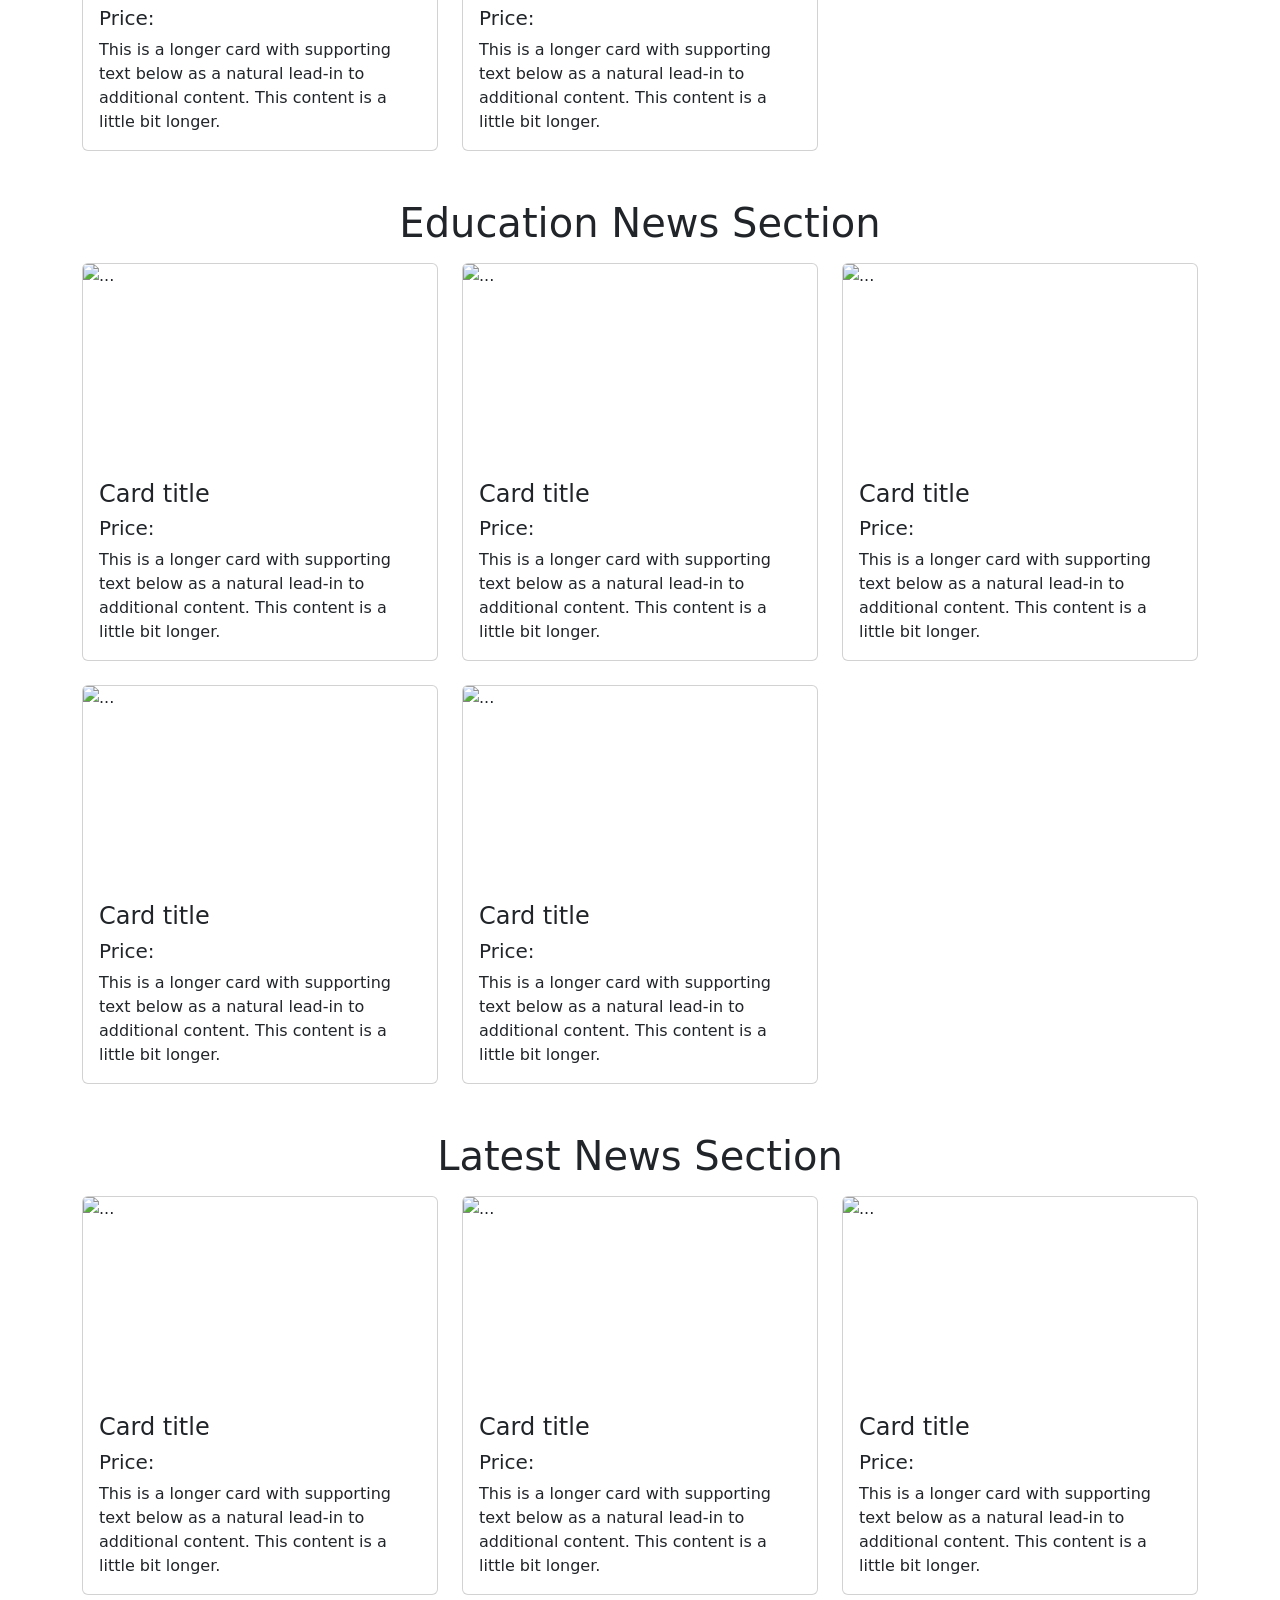
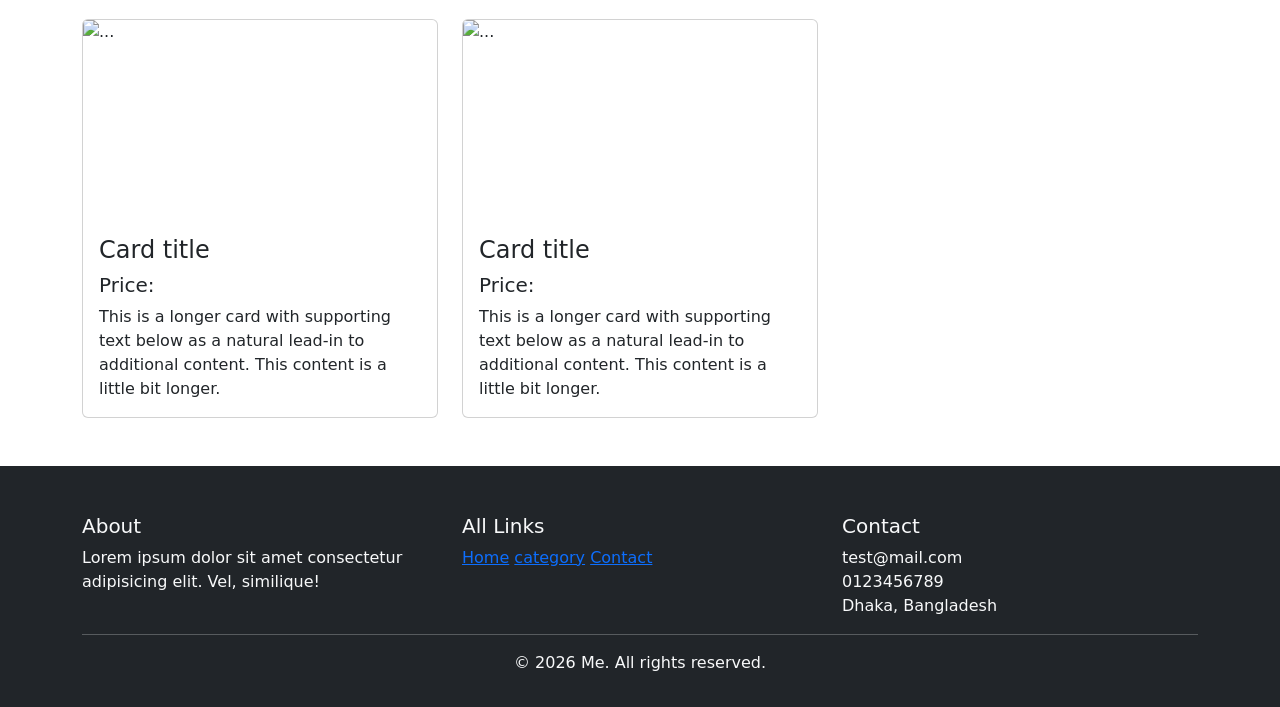
==== commit 5367fa23: "without motion" ====
--- a/index.html
+++ b/index.html
@@ -2,109 +2,119 @@
 <html lang="en">
 
 <head>
-    <meta charset="utf-8">
-    <meta name="viewport" content="width=device-width, initial-scale=1">
-    <title>Bootstrap demo</title>
-    <link rel="stylesheet" href="/css/style.css">
-    <link href="https://cdn.jsdelivr.net/npm/bootstrap@5.3.8/dist/css/bootstrap.min.css" rel="stylesheet"
-        integrity="sha384-sRIl4kxILFvY47J16cr9ZwB07vP4J8+LH7qKQnuqkuIAvNWLzeN8tE5YBujZqJLB" crossorigin="anonymous">
+  <meta charset="utf-8">
+  <meta name="viewport" content="width=device-width, initial-scale=1">
+  <title>Bootstrap demo</title>
+  <link rel="stylesheet" href="/css/style.css">
+  <link href="https://cdn.jsdelivr.net/npm/bootstrap@5.3.8/dist/css/bootstrap.min.css" rel="stylesheet"
+    integrity="sha384-sRIl4kxILFvY47J16cr9ZwB07vP4J8+LH7qKQnuqkuIAvNWLzeN8tE5YBujZqJLB" crossorigin="anonymous">
 </head>
 
 <body>
 
-    <!-- header top -->
-    <div class="d-flex justify-content-between align-items-center bg-secondary-subtle py-3 container-fluid">
-        <div class="text-dark">
-            <a class="text-dark" href="">test@mail.com</a> |
-            <a class="text-dark" href="">0123456789</a> |
-            <a class="text-dark" href="#">Facebook</a> |
-            <a class="text-dark" href="#">Twitter</a> |
-            <a class="text-dark" href="#">LinkedIn</a> |
-            <a class="text-dark" href="#">YouTube</a>
-        </div>
-
-        <div>
-            <span id="time" class="time-display"></span>
-        </div>
-    </div>
-
-    <!-- Navbar -->
-    <nav class="navbar navbar-expand-lg bg-body-tertiary">
-        <div class="container-fluid">
-            <a class="navbar-brand" href="#"><img class="nav-logo" src="/images/news1.png" alt=""></a>
-            <button class="navbar-toggler" type="button" data-bs-toggle="collapse"
-                data-bs-target="#navbarSupportedContent" aria-controls="navbarSupportedContent" aria-expanded="false"
-                aria-label="Toggle navigation">
-                <span class="navbar-toggler-icon"></span>
-            </button>
-            <div class="collapse navbar-collapse" id="navbarSupportedContent">
-                <ul class="navbar-nav ms-auto mb-2 mb-lg-0">
-                    <li class="nav-item">
-                        <a class="nav-link active" aria-current="page" href="/index.html">Home</a>
-                    </li>
-                    <li class="nav-item">
-                        <a class="nav-link" href="/about.html">About</a>
-                    </li>
-                    <li class="nav-item dropdown">
-                        <a class="nav-link dropdown-toggle" href="#" role="button" data-bs-toggle="dropdown"
-                            aria-expanded="false">
-                            Category
-                        </a>
-                        <ul class="dropdown-menu">
-                            <li><a class="dropdown-item" href="/category.html">National</a></li>
-                            <li><a class="dropdown-item" href="/category.html">Politics</a></li>
-                            <li><a class="dropdown-item" href="/category.html">Sports</a></li>
-                            <li><a class="dropdown-item" href="/category.html">Education</a></li>
-                            <li><a class="dropdown-item" href="/category.html">Entertainment</a></li>
-
-                        </ul>
-                    </li>
-                    <li class="nav-item">
-                        <a class="nav-link" href="/author.html">Author</a>
-                    </li>
-                    <li class="nav-item">
-                        <a class="nav-link" href="/contact.html">Contact</a>
-                    </li>
-                    <li class="nav-item">
-                        <a class="nav-link" href="/login.html">Reporter login</a>
-                    </li>
-
-                </ul>
+  <!-- header top -->
+  <div class="d-flex justify-content-between align-items-center bg-secondary-subtle py-3 container-fluid">
+    <div class="text-dark">
+      <a class="text-dark" href="">test@mail.com</a> |
+      <a class="text-dark" href="">0123456789</a> |
+      <a class="text-dark" href="#">Facebook</a> |
+      <a class="text-dark" href="#">Twitter</a> |
+      <a class="text-dark" href="#">LinkedIn</a> |
+      <a class="text-dark" href="#">YouTube</a>
+    </div>
+
+    <div>
+      <span id="time" class="time-display"></span>
+    </div>
+  </div>
+
+  <!-- Navbar -->
+  <nav class="navbar navbar-expand-lg bg-body-tertiary">
+    <div class="container-fluid">
+      <a class="navbar-brand" href="#"><img class="nav-logo" src="/images/news1.png" alt=""></a>
+      <button class="navbar-toggler" type="button" data-bs-toggle="collapse" data-bs-target="#navbarSupportedContent"
+        aria-controls="navbarSupportedContent" aria-expanded="false" aria-label="Toggle navigation">
+        <span class="navbar-toggler-icon"></span>
+      </button>
+      <div class="collapse navbar-collapse" id="navbarSupportedContent">
+        <ul class="navbar-nav ms-auto mb-2 mb-lg-0">
+          <li class="nav-item">
+            <a class="nav-link active" aria-current="page" href="/index.html">Home</a>
+          </li>
+          <li class="nav-item">
+            <a class="nav-link" href="/about.html">About</a>
+          </li>
+          <li class="nav-item dropdown">
+            <a class="nav-link dropdown-toggle" href="#" role="button" data-bs-toggle="dropdown" aria-expanded="false">
+              Category
+            </a>
+            <ul class="dropdown-menu">
+              <li><a class="dropdown-item" href="/category.html">National</a></li>
+              <li><a class="dropdown-item" href="/category.html">Politics</a></li>
+              <li><a class="dropdown-item" href="/category.html">Sports</a></li>
+              <li><a class="dropdown-item" href="/category.html">Education</a></li>
+              <li><a class="dropdown-item" href="/category.html">Entertainment</a></li>
+
+            </ul>
+          </li>
+          <li class="nav-item">
+            <a class="nav-link" href="/author.html">Author</a>
+          </li>
+          <li class="nav-item">
+            <a class="nav-link" href="/contact.html">Contact</a>
+          </li>
+          <li class="nav-item">
+            <a class="nav-link" href="/login.html">Reporter login</a>
+          </li>
+
+        </ul>
+
+      </div>
+    </div>
+  </nav>
+
+  <!-- <section class="container">
+    <marquee style="background:red; color:white; padding:10px;">
+      Breaking: Bangladesh wins match | Education news | Political news
+    </marquee>
+  </section> -->
+
+
+  <!-- lead news -->
+  <section class="container">
+    <div class="card mb-3">
+      <div class="row g-0">
+        <div class="col-md-8 p-3">
+          <img src="/images/sports2.webp" class="rounded-start hero-image" alt="...">
+          <h3>Lorem ipsum dolor sit amet.</h3>
+          <p>Lorem ipsum dolor sit amet consectetur adipisicing elit. Nesciunt, laborum optio pariatur voluptates
+            provident assumenda expedita incidunt enim magni? Ea eligendi fugit consequatur dolorem minus!
+            Incidunt voluptates cum ullam minima!</p>
+        </div>
+        <div class="col-md-4">
+          <div class="card-body">
+            <h3 class="h5">Selected News</h3>
+            <div class="list-group">
+
+              <a href="#" class="list-group-item list-group-item-action">Lorem ipsum dolor sit amet, consectetur
+                adipisicing elit. Odit, perferendis?</a>
+              <a href="#" class="list-group-item list-group-item-action">Lorem ipsum dolor sit amet, consectetur
+                adipisicing elit. Odit, perferendis?</a>
+              <a href="#" class="list-group-item list-group-item-action">Lorem ipsum dolor sit amet, consectetur
+                adipisicing elit. Odit, perferendis?</a>
+              <a href="#" class="list-group-item list-group-item-action">Lorem ipsum dolor sit amet, consectetur
+                adipisicing elit. Odit, perferendis?</a>
+              <a href="#" class="list-group-item list-group-item-action">Lorem ipsum dolor sit amet, consectetur
+                adipisicing elit. Odit, perferendis?</a>
 
             </div>
-        </div>
-    </nav>
-
-    <!-- lead news -->
-    <section class="container">
-      <div class="card mb-3">
-        <div class="row g-0">
-            <div class="col-md-8 p-3">
-                <img src="/images/sports2.webp" class="rounded-start hero-image" alt="...">
-                <h3>Lorem ipsum dolor sit amet.</h3>
-                <p>Lorem ipsum dolor sit amet consectetur adipisicing elit. Nesciunt, laborum optio pariatur voluptates
-                    provident assumenda expedita incidunt enim magni? Ea eligendi fugit consequatur dolorem minus!
-                    Incidunt voluptates cum ullam minima!</p>
-            </div>
-            <div class="col-md-4">
-                <div class="card-body">
-                    <h3 class="h5">Selected News</h3>
-                    <div class="list-group">
-                        
-                        <a href="#" class="list-group-item list-group-item-action">Lorem ipsum dolor sit amet, consectetur adipisicing elit. Odit, perferendis?</a>
-                        <a href="#" class="list-group-item list-group-item-action">Lorem ipsum dolor sit amet, consectetur adipisicing elit. Odit, perferendis?</a>
-                        <a href="#" class="list-group-item list-group-item-action">Lorem ipsum dolor sit amet, consectetur adipisicing elit. Odit, perferendis?</a>
-                        <a href="#" class="list-group-item list-group-item-action">Lorem ipsum dolor sit amet, consectetur adipisicing elit. Odit, perferendis?</a>
-                        <a href="#" class="list-group-item list-group-item-action">Lorem ipsum dolor sit amet, consectetur adipisicing elit. Odit, perferendis?</a>
-                        
-                    </div>
-                </div>
-            </div>
-        </div>
-    </div>
-    </section>
-
-     <!-- National News Section  -->
+          </div>
+        </div>
+      </div>
+    </div>
+  </section>
+
+  <!-- National News Section  -->
 
   <section class="container my-5">
     <h1 class="mt-4 mb-3 text-center">National News Section </h1>
@@ -168,10 +178,10 @@
       </div>
     </div>
   </section>
-     <!-- Education News Section  -->
+  <!-- Education News Section  -->
 
   <section class="container my-5">
-    <h1 class="mt-4 mb-3 text-center">Education News Section  </h1>
+    <h1 class="mt-4 mb-3 text-center">Education News Section </h1>
 
     <!-- Card -->
     <div class="row row-cols-1 row-cols-md-3 g-4">
@@ -232,7 +242,7 @@
       </div>
     </div>
   </section>
-     <!-- Special Dishes section -->
+  <!-- Special Dishes section -->
 
   <section class="container my-5">
     <h1 class="mt-4 mb-3 text-center">Latest News Section </h1>
@@ -298,44 +308,43 @@
   </section>
 
   <footer class=" bg-dark text-light mt-5 pt-5 pb-3">
-  <div class="container">
-    <div class="row">
-
-      <div class="col-md-4">  
-        <h5>About</h5>
-        <p>Lorem ipsum dolor sit amet consectetur adipisicing elit. Vel, similique!</p>
-      </div>
-
-      <div class="col-md-4">  
-        <h5>All Links</h5>
+    <div class="container">
+      <div class="row">
+
+        <div class="col-md-4">
+          <h5>About</h5>
+          <p>Lorem ipsum dolor sit amet consectetur adipisicing elit. Vel, similique!</p>
+        </div>
+
+        <div class="col-md-4">
+          <h5>All Links</h5>
           <a href="/index.html">Home</a>
-          <a href="/menu.html">Menu</a>
+          <a href="/category.html">category</a>
           <a href="/contact.html">Contact</a>
-      </div>
-
-      <div class="col-md-4"> 
-        <h5>Opening Hours</h5>
-        <p>10 AM - 11 PM</p> 
-      </div>
-
-
-    </div>
-    <hr>
-  
+        </div>
+
+        <div class="col-md-4">
+          <h3 class="h5">Contact</h3>
+          <p class="mb-0">test@mail.com<br>0123456789<br>Dhaka, Bangladesh</p>
+        </div>
+
+
+      </div>
+      <hr>
+
       <p class="text-center">&copy; 2026 Me. All rights reserved.</p>
-    
-    
-    
-  </div>
-
-</footer>
-
-
-
-    <script src="https://cdn.jsdelivr.net/npm/bootstrap@5.3.8/dist/js/bootstrap.bundle.min.js"
-        integrity="sha384-FKyoEForCGlyvwx9Hj09JcYn3nv7wiPVlz7YYwJrWVcXK/BmnVDxM+D2scQbITxI"
-        crossorigin="anonymous"></script>
-    <script src="/js/script.js"></script>
+
+
+
+    </div>
+
+  </footer>
+
+
+  <script src="https://cdn.jsdelivr.net/npm/bootstrap@5.3.8/dist/js/bootstrap.bundle.min.js"
+    integrity="sha384-FKyoEForCGlyvwx9Hj09JcYn3nv7wiPVlz7YYwJrWVcXK/BmnVDxM+D2scQbITxI"
+    crossorigin="anonymous"></script>
+  <script src="/js/script.js"></script>
 </body>
 
 </html>
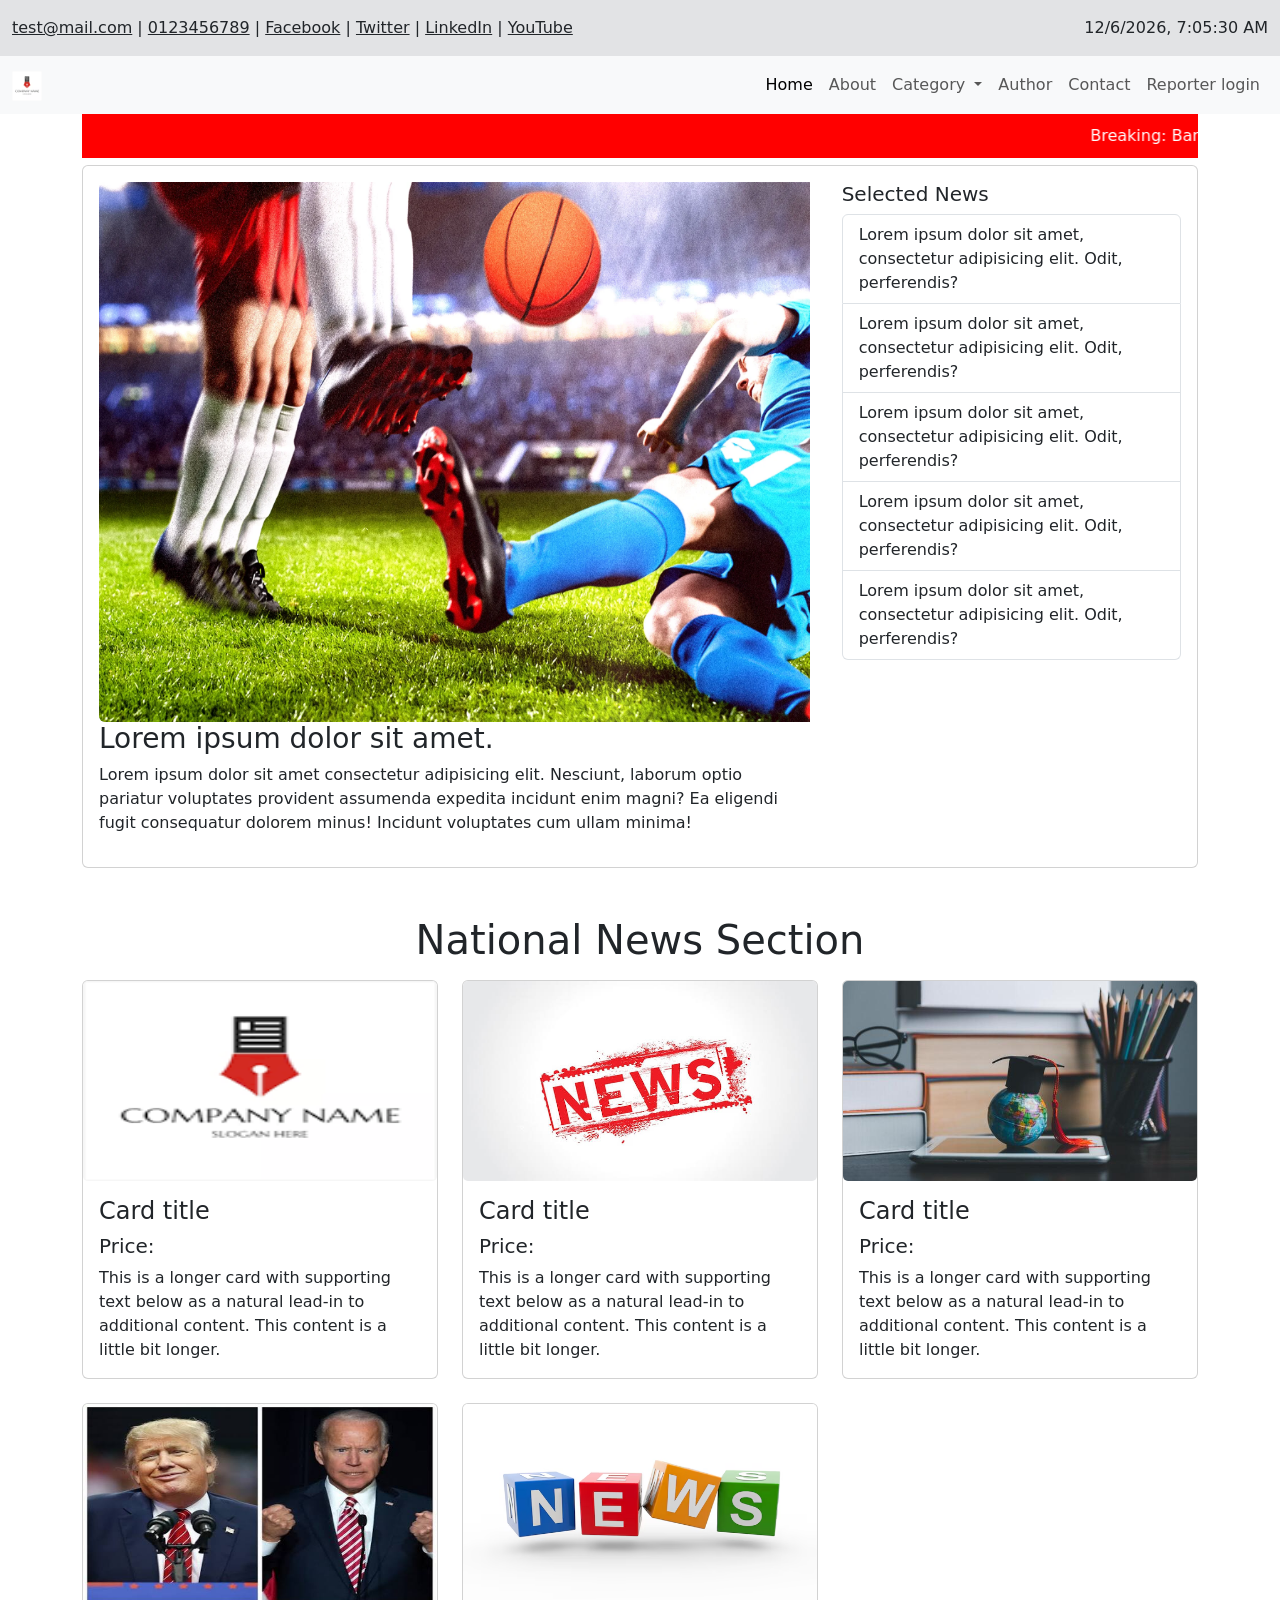
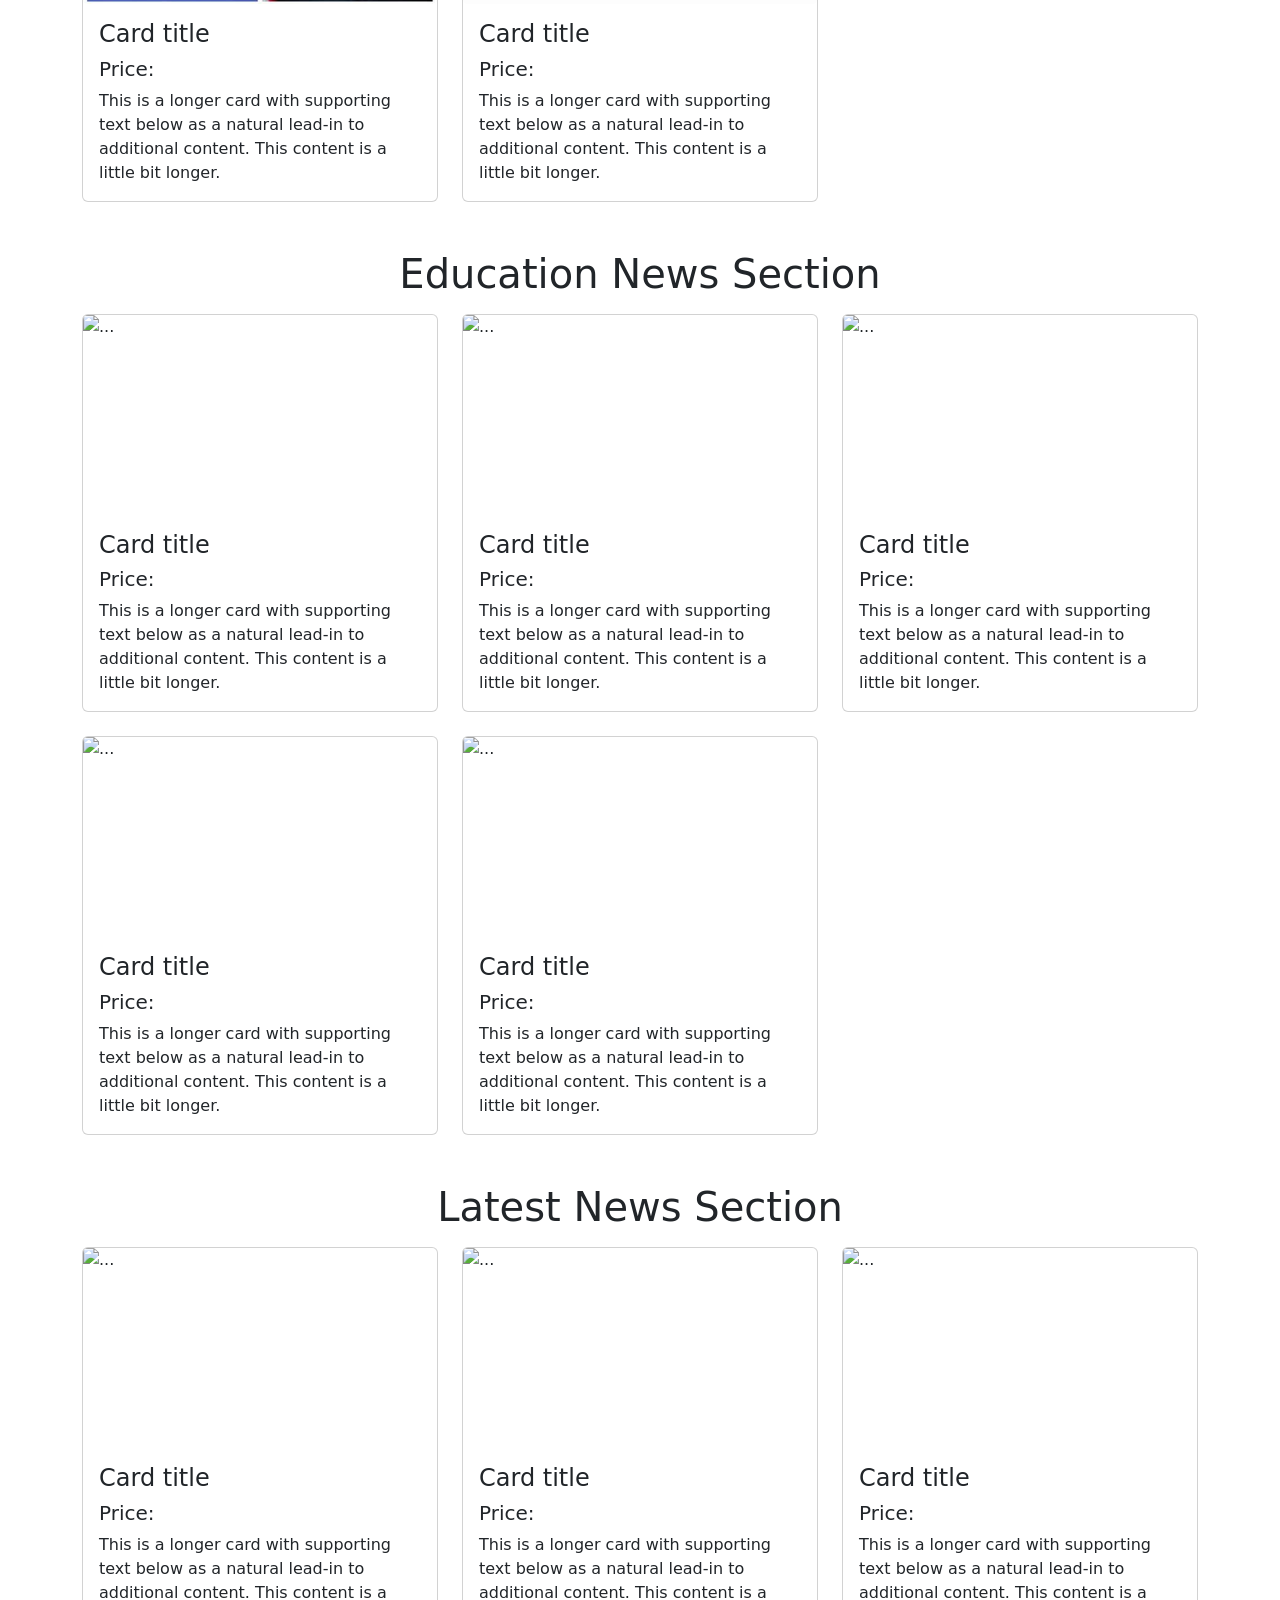
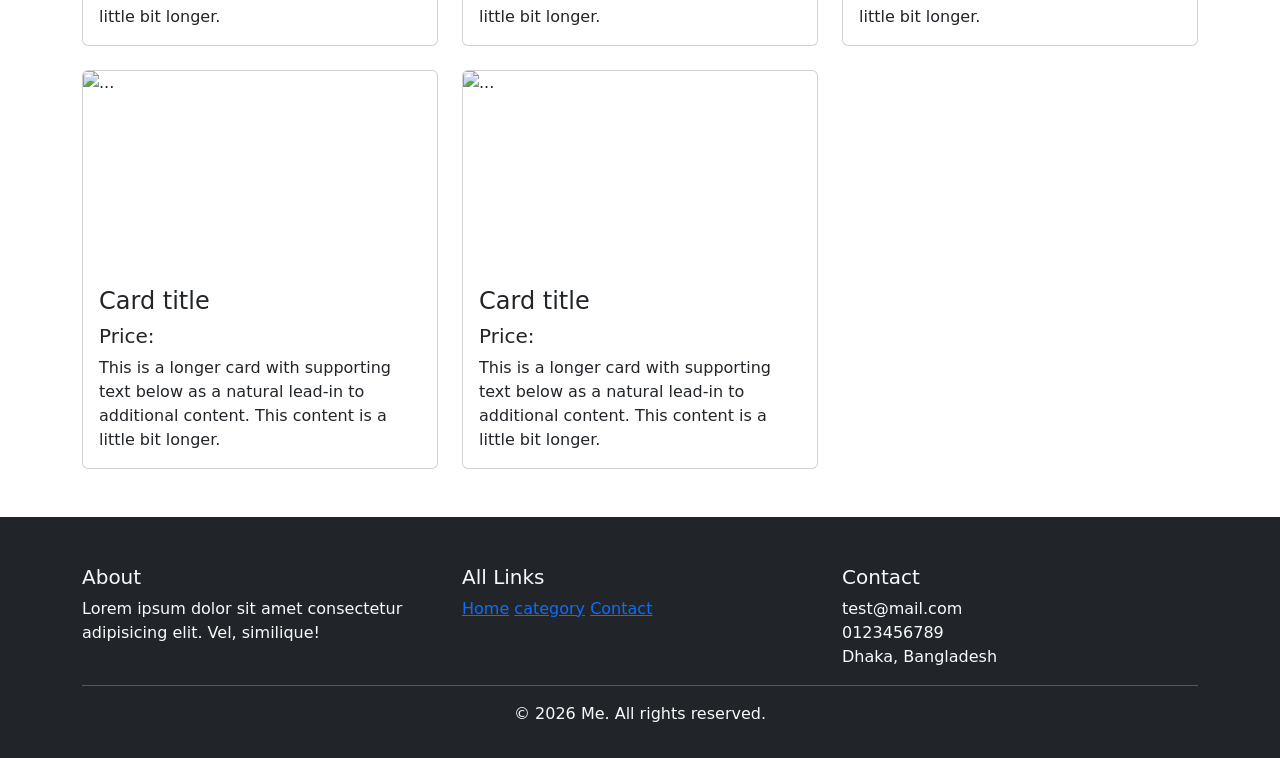
==== commit 77db312d: "marquee added" ====
--- a/index.html
+++ b/index.html
@@ -73,11 +73,11 @@
     </div>
   </nav>
 
-  <!-- <section class="container">
+  <section class="container">
     <marquee style="background:red; color:white; padding:10px;">
       Breaking: Bangladesh wins match | Education news | Political news
     </marquee>
-  </section> -->
+  </section>
 
 
   <!-- lead news -->
